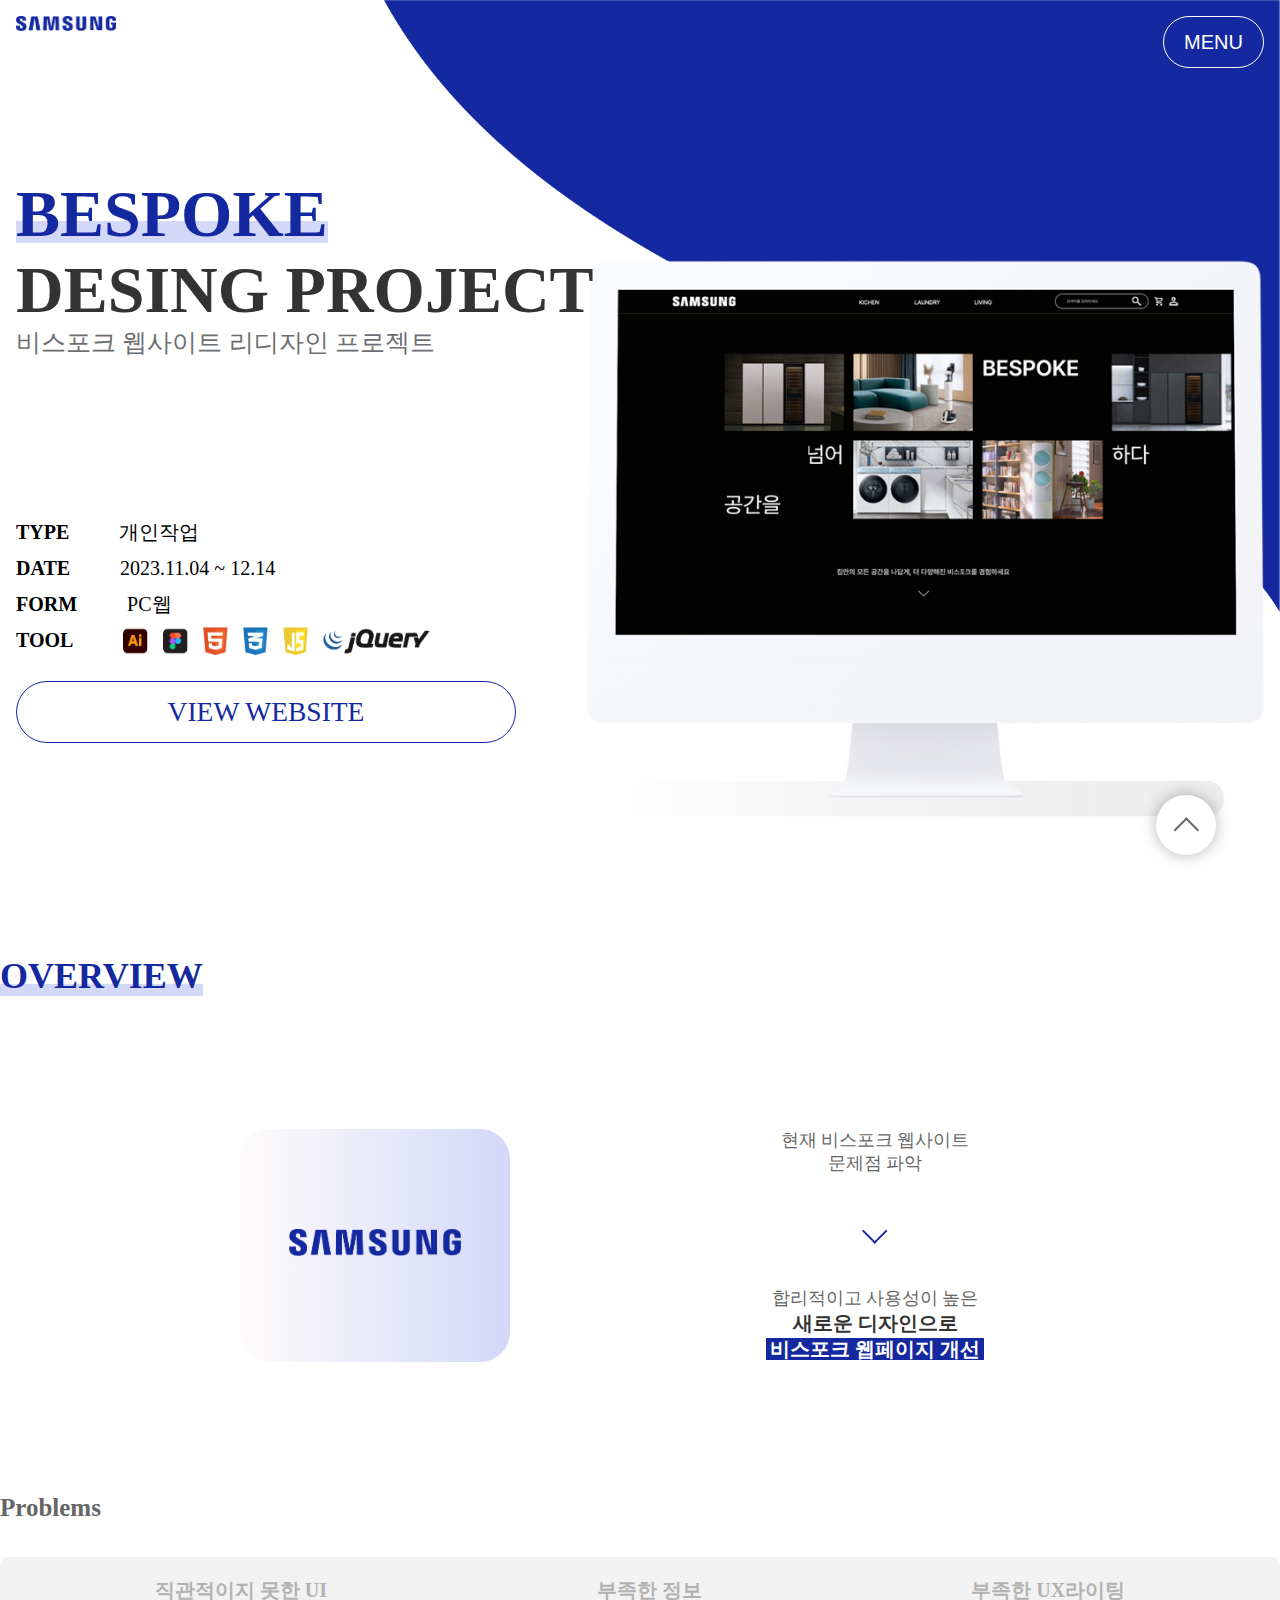
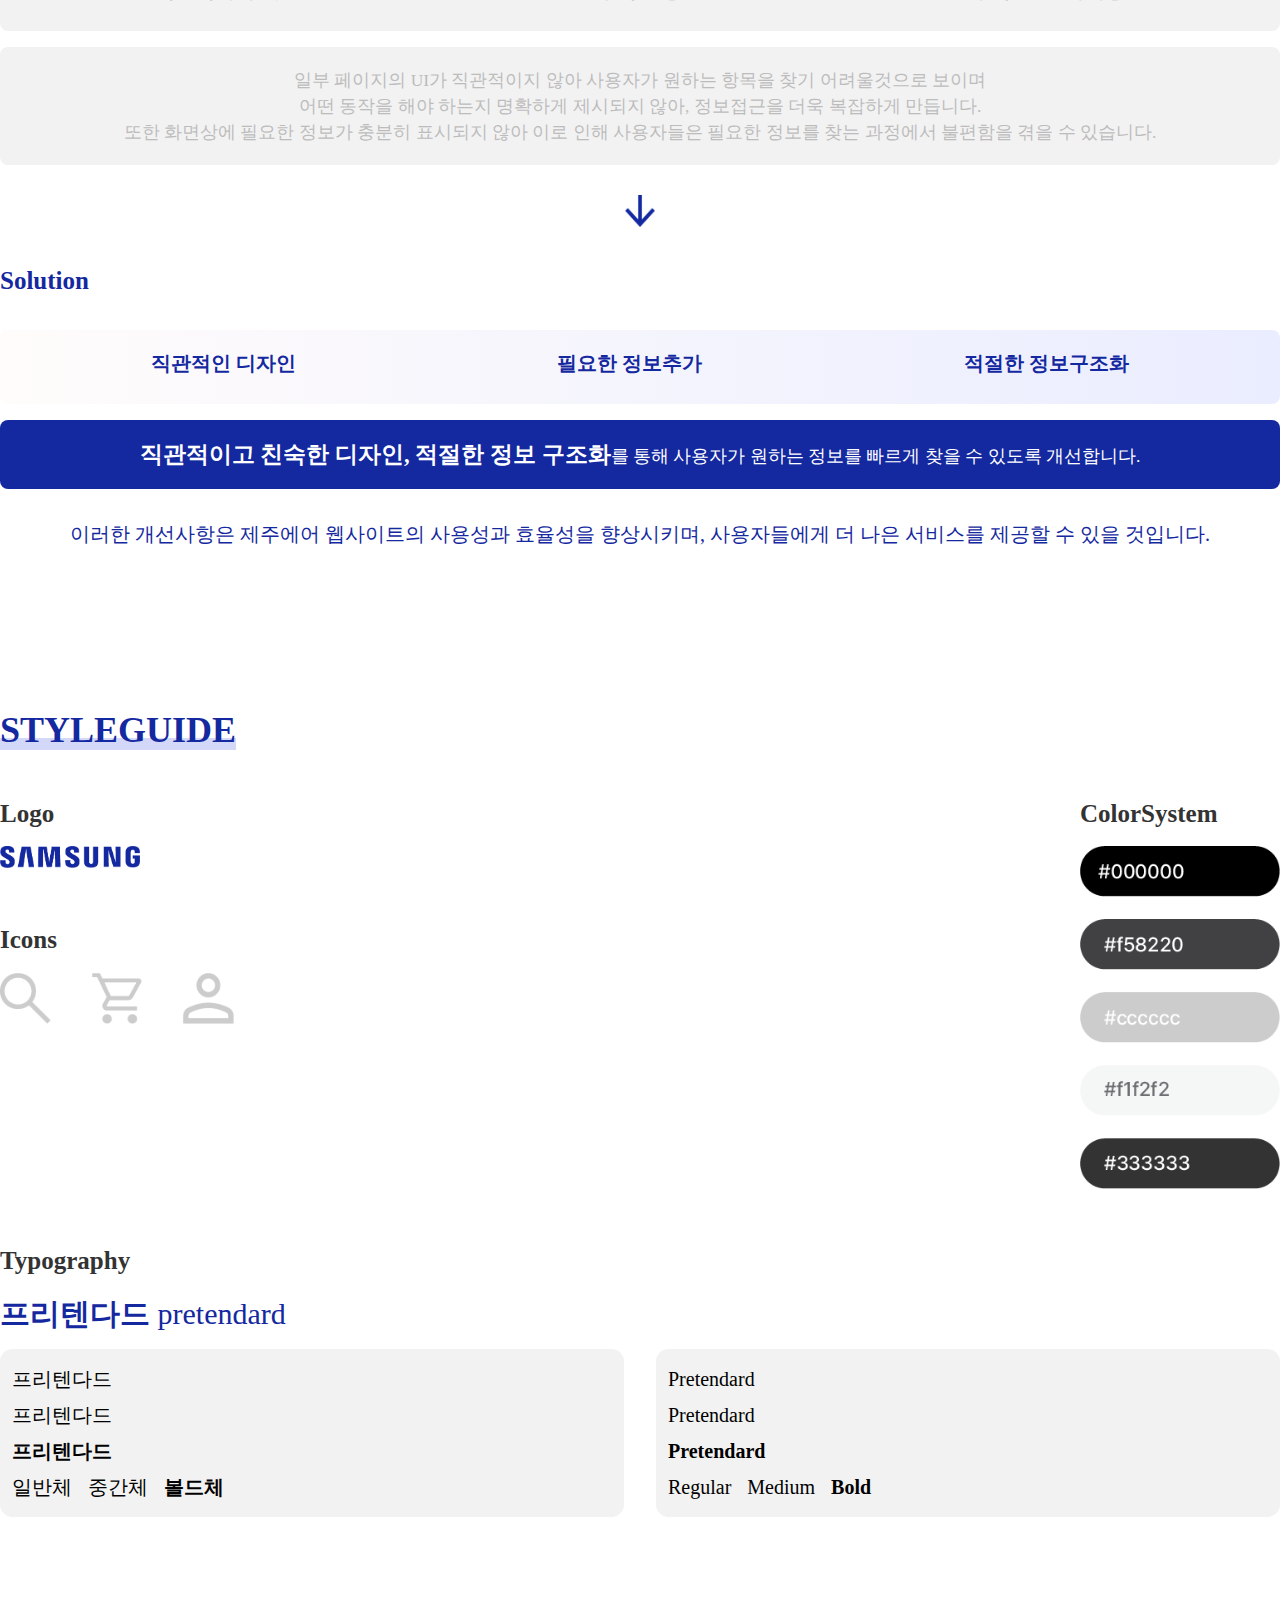
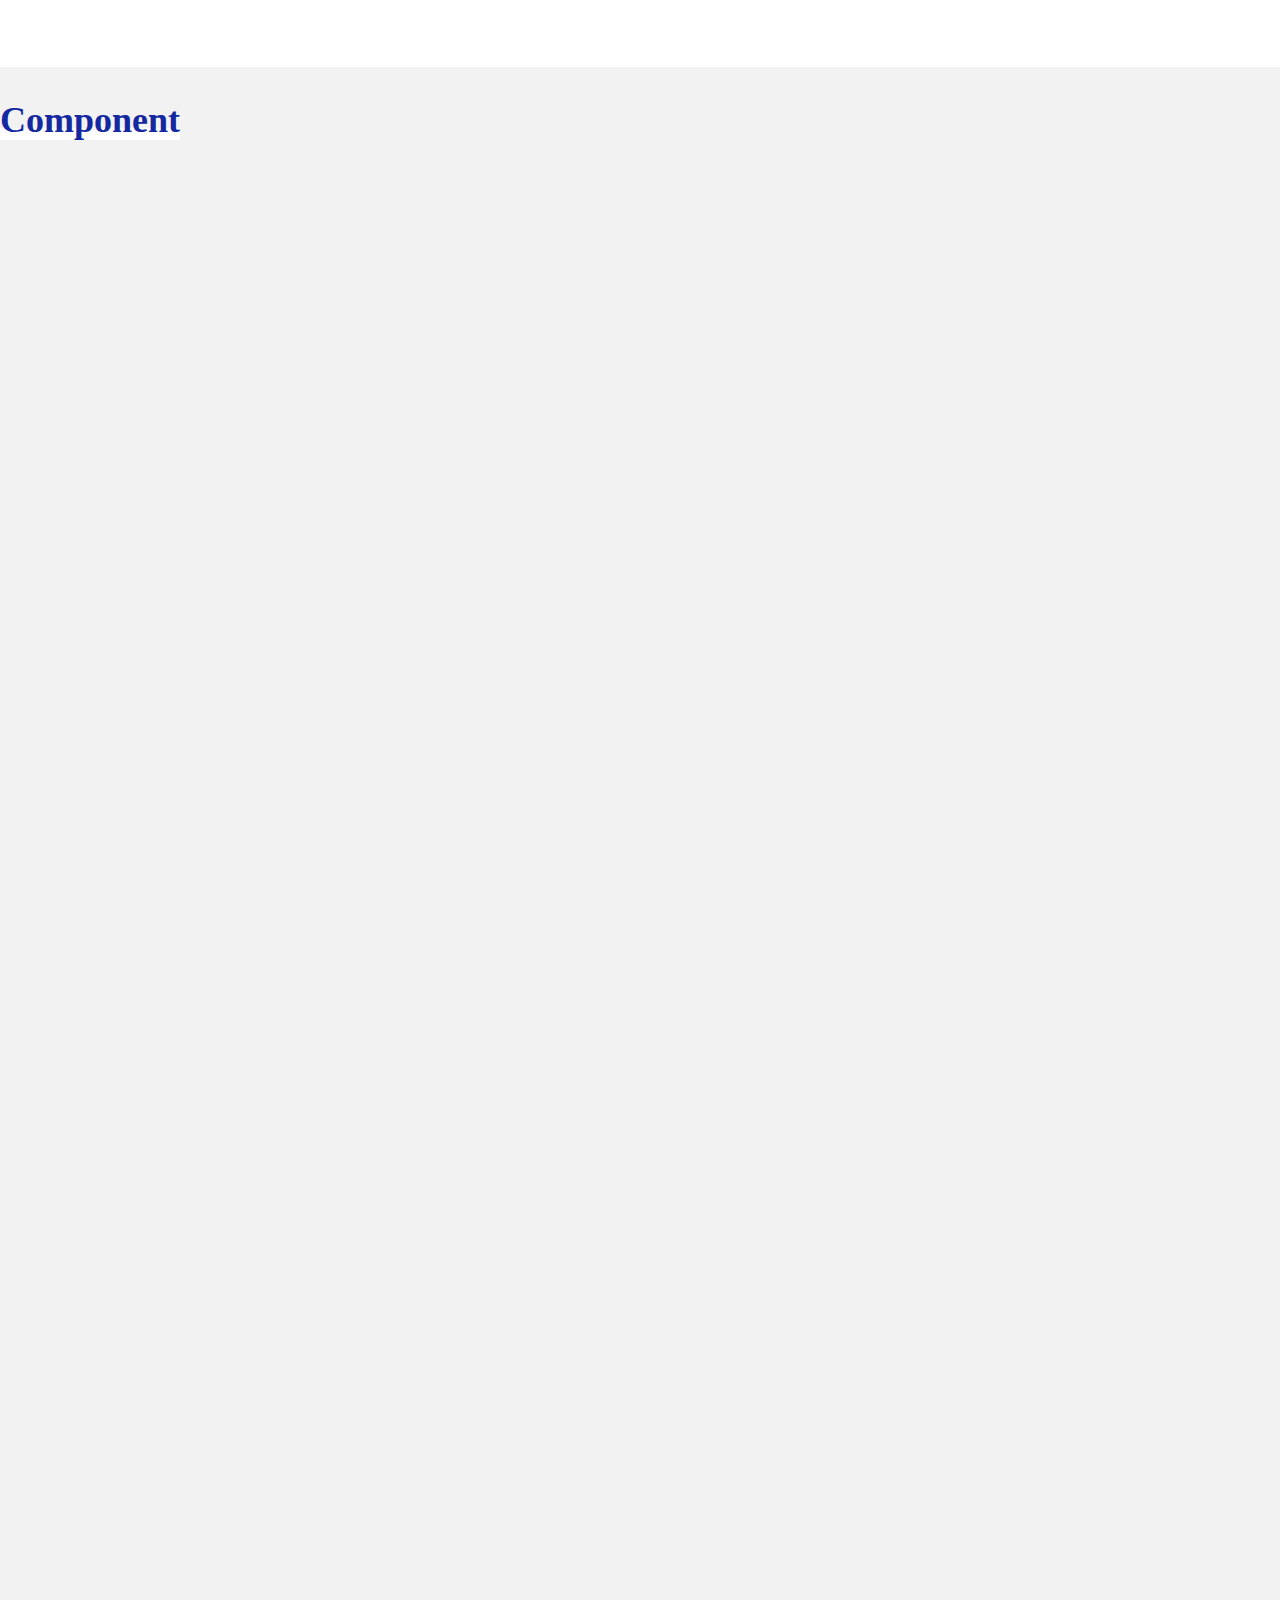
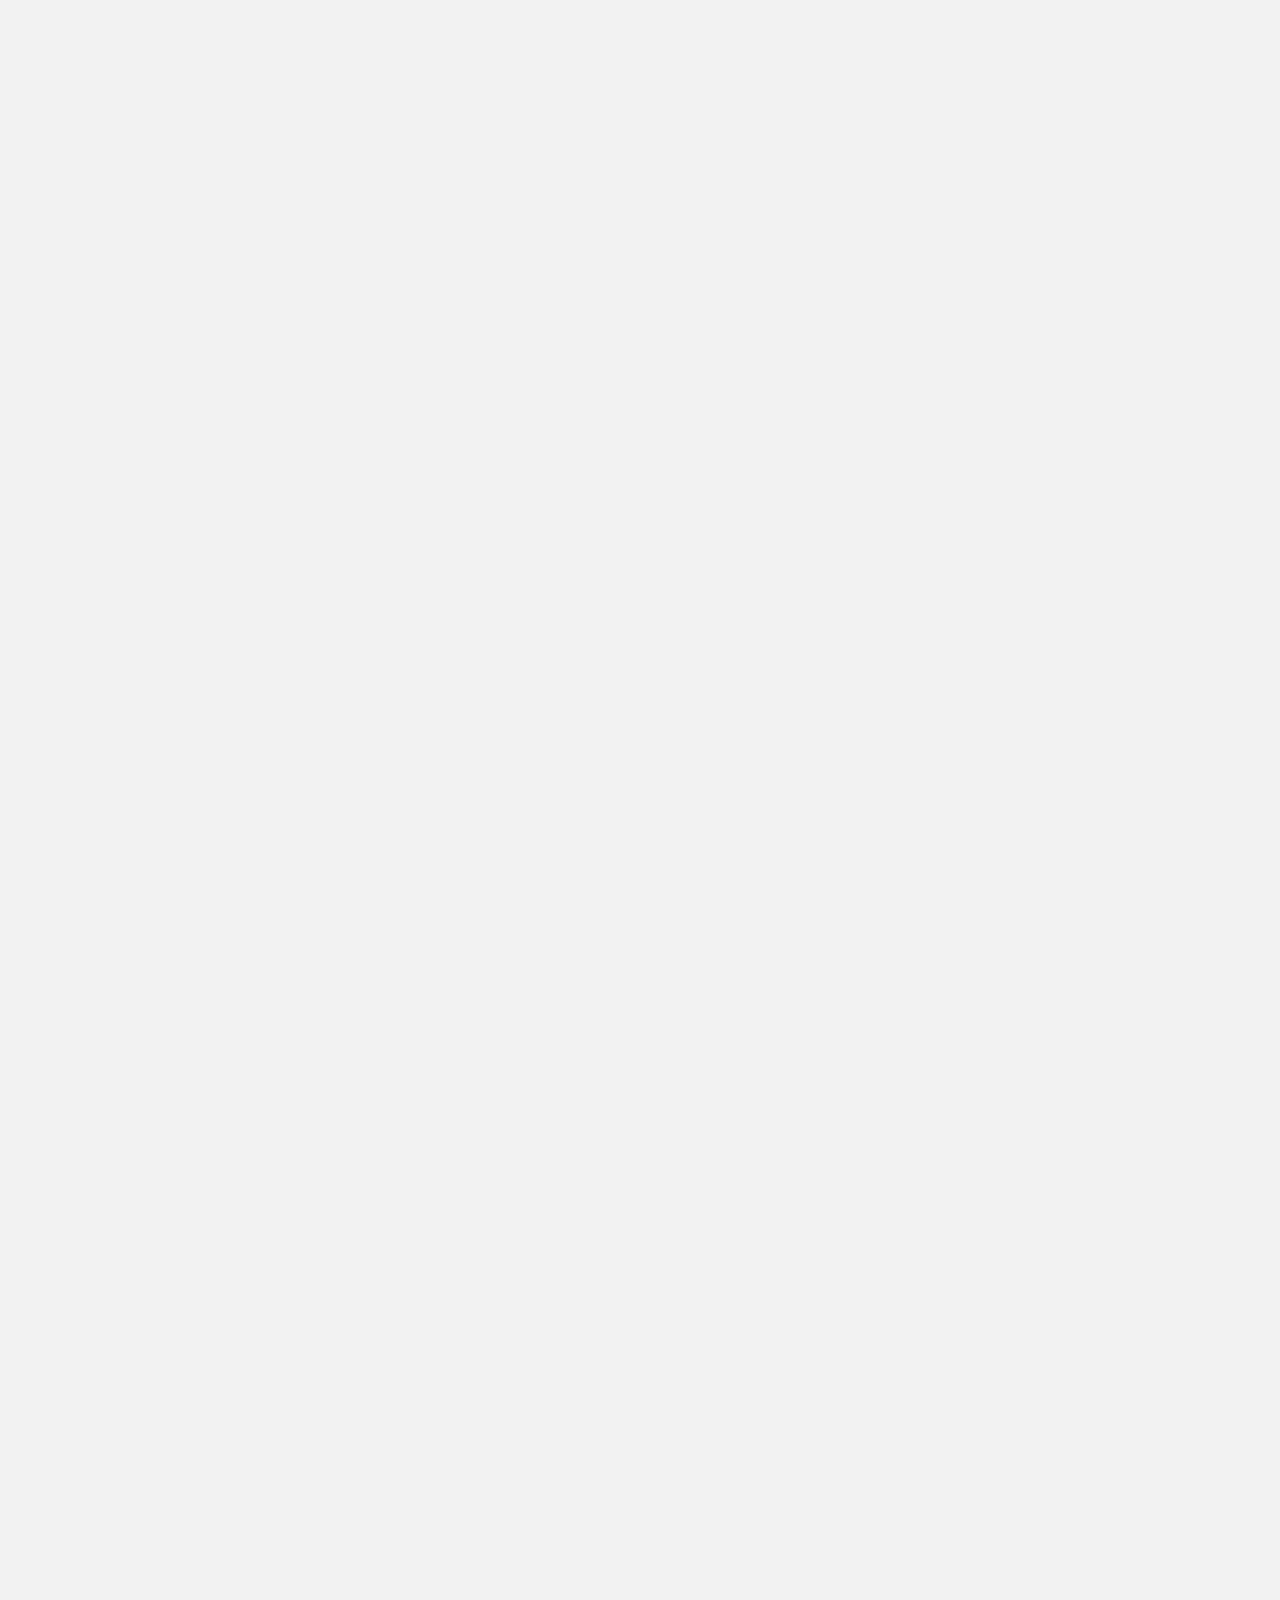
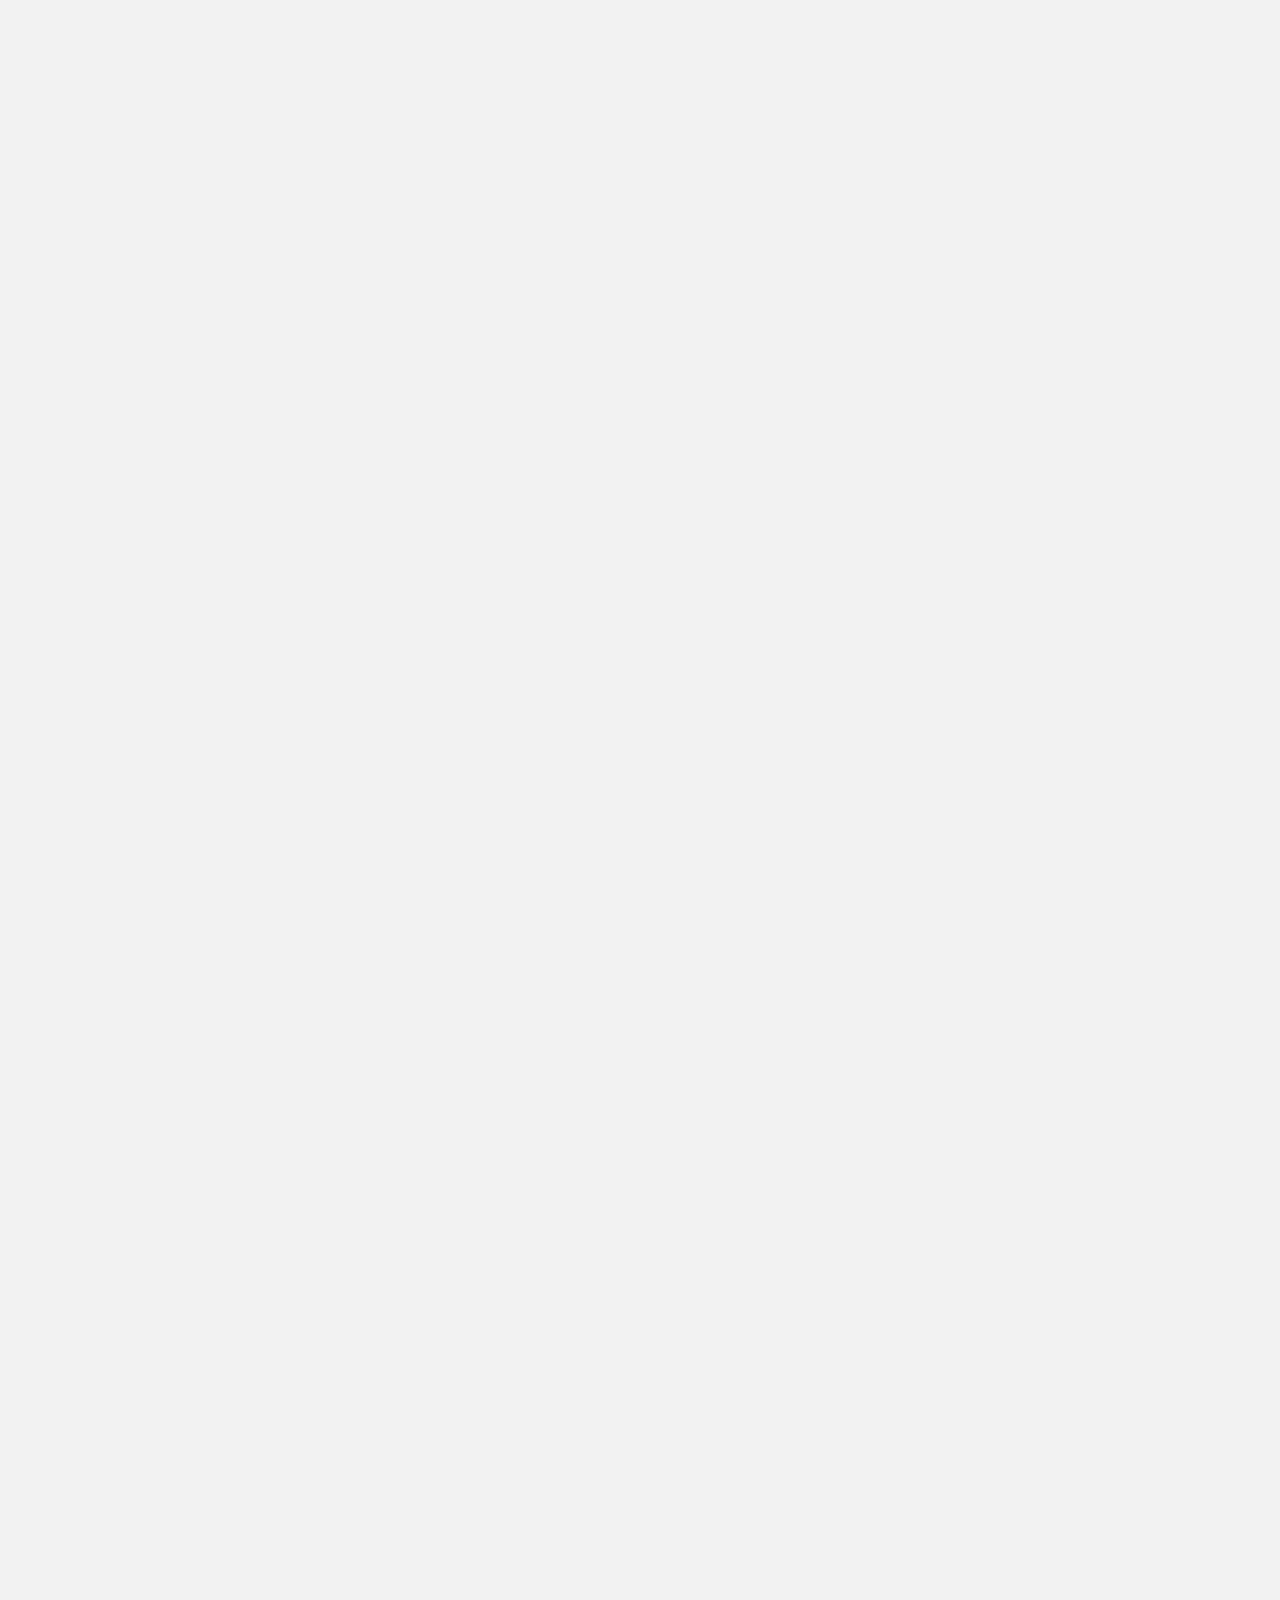
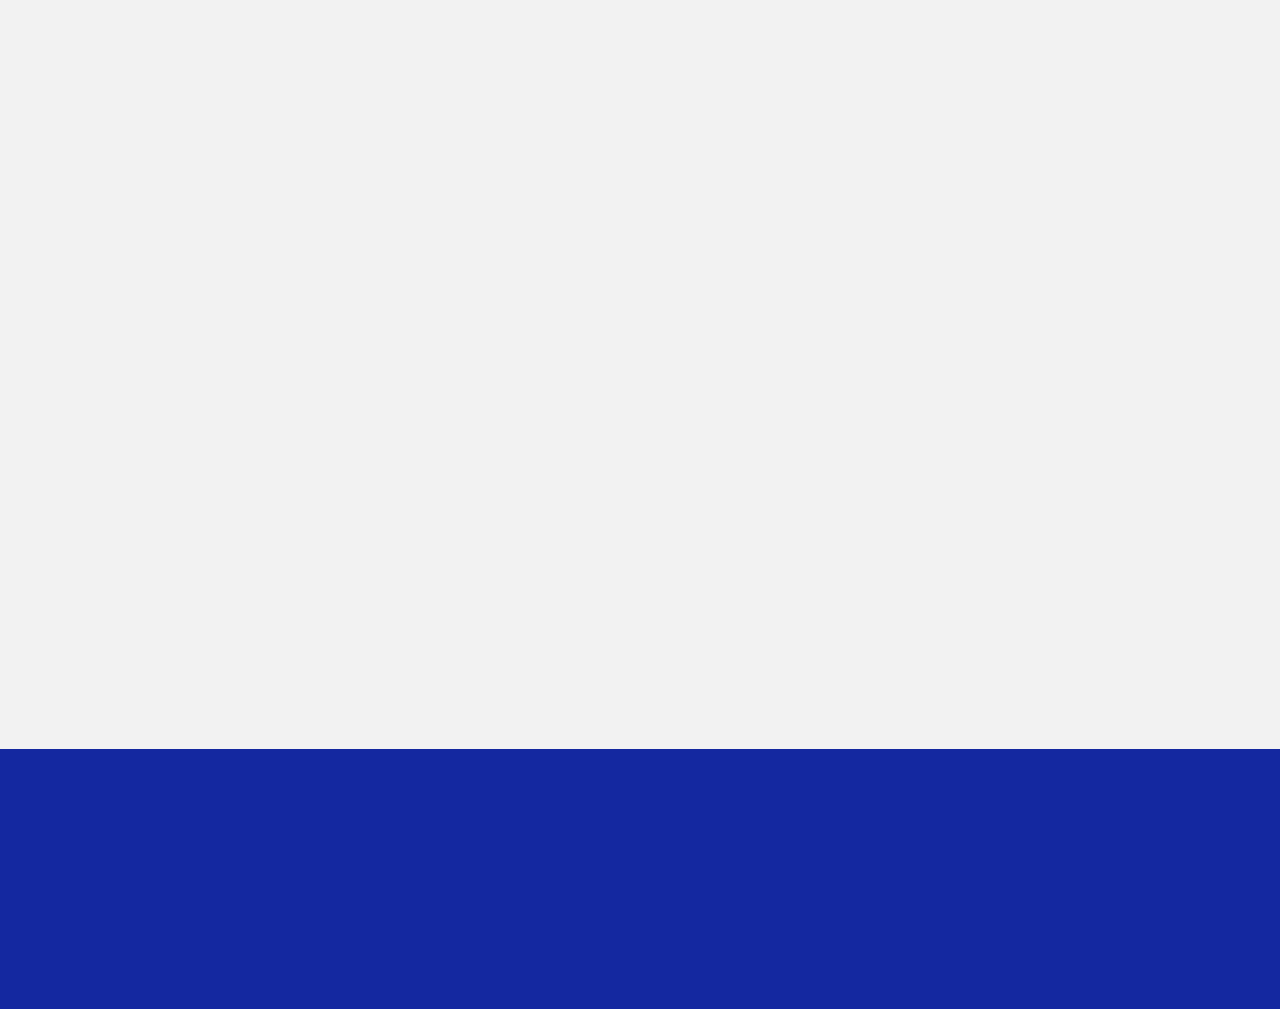
==== index.html @ ecfd9403 "6th commit" ====
<!DOCTYPE html>
<html lang="ko">
<head>
    <meta charset="UTF-8">
    <meta name="viewport" content="width=device-width, initial-scale=1.0">
    <title>BESPOKE_RESUME</title>
    <link rel="stylesheet" as="style" crossorigin href="https://cdn.jsdelivr.net/gh/orioncactus/pretendard@v1.3.9/dist/web/static/pretendard-dynamic-subset.min.css" />
    <link href="https://unpkg.com/aos@2.3.1/dist/aos.css" rel="stylesheet">
    <link rel="stylesheet" href="./css/reset.css">
    <link rel="stylesheet" href="./css/pretendard.css">
    <link rel="stylesheet" href="./css/mobile.css">
    <link rel="stylesheet" href="./css/pc.css">
</head>
<body>
    <button class="top">    
        <span></span>
    </button>
    <div class="back">
        <img src="./img/background.png" alt="배경이미지">
    </div>
    <header>
         <div class="wrap">
            <h1><a href="#">
                <img src="./img/main_logo.png" alt="로고">
            </a></h1>
            <button class="h_txt fs_4">
                <p>MENU</p>
            </button><!--h_txt-->
        </div><!--wrap-->
    </header>
    <div class="banner">
        <div class="title">
            <h2>
                <span>BESPOKE</span><span class="dis"><img src="" alt=""></span><br />
                DESING PROJECT
            </h2>
            <p class="fs-6">비스포크 웹사이트 리디자인 프로젝트</p>
        </div><!--title-->
        <div class="con"> 
            <div class="item moc">
               <div class="pic">
                <img src="./img/imac.png" alt="">
               </div>
            </div>
            <div class="item sub">
                <ul class="txt">
                    <li class="key">
                        <h4>TYPE</h4>
                        <span>개인작업</span>
                    </li><!--1st-->
                    <li class="key">
                        <h4>DATE</h4>
                        <span>2023.11.04 ~ 12.14</span>
                    </li><!--2nd-->
                    <li class="key">
                        <h4>FORM</h4>
                        <span>PC웹</span>
                    </li>
                    <li class="tool">
                        <h4>TOOL</h4>
                        <span><img src="./img/program.png" alt=""></span>
                    </li>
                </ul><!--txt-->
                <a class="web" href="https://leesk0405.github.io/BESPOKE/" target="_blank">
                    <span>VIEW WEBSITE</span>
                </a>
            </div><!--item sub-->
        </div><!--con-->
    </div><!--banner-->
    <section>
        <div class="section1">
            <h2 class="main_title"><span>OVERVIEW</span></h2><!--title-->
            <div class="row1">
                <div class="con">
                    <div class="item box">
                       <div class="box_inner">
                            <span class="air"><a href="#"><img src="./img/main_logo.png" alt="main logo"></a></span>
                       </div><!--box_inner-->
                    </div><!--item box-->
                    <div class="item txt">
                        <p class="fs_5">현재 <span>비스포크</span> 웹사이트<br /> 
                            문제점 파악</p>
                        <div class="arrow01">
                            <span></span>
                        </div>
                        <div class="tit">
                            <p class="fs_5">합리적이고 사용성이 높은</p>
                            <h3>새로운 디자인으로<br />
                                <span>비스포크 웹페이지 개선</span>
                            </h3>
                        </div>
                    </div><!--item txt-->
                </div><!--con-->
            </div><!--row1-->
            <div class="row2">
                <h4 class="sub_title"><span>Problems</span></h3>
                <ul class="con">
                    <li>직관적이지 못한 UI</li>
                    <li>부족한 정보</li>
                    <li>부족한 UX라이팅</li>
                </ul><!--con-->
                <div class="con2">
                    <p>일부 페이지의 UI가 직관적이지 않아 
                        사용자가 원하는 항목을 찾기 
                        어려울것으로 보이며 <br />
                        어떤 동작을 해야 하는지 명확하게 제시되지 않아,
                        정보접근을 더욱 복잡하게 만듭니다. <br />
                        또한 화면상에 필요한 정보가 충분히 표시되지 않아 
                        이로 인해 사용자들은 필요한 정보를 찾는 과정에서
                         불편함을 겪을 수 있습니다.</p>
                </div><!--con2-->
            </div><!--row2-->
            <div class="arrow02"><img src="./img/bs_arrow.png" alt="화살표"></div>
            <div class="row3">
                <h4 class="sub_title"><span>Solution</span></h3><!--sub_title-->
                    <ul class="con">
                        <li>직관적인 디자인</li>
                        <li>필요한 정보추가</li>
                        <li>적절한 정보구조화</li>
                    </ul><!--con-->
                    <div class="con2">
                        <p><span>직관적이고 친숙한 디자인, 적절한 정보 구조화</span>를 통해
                            사용자가 원하는 정보를 빠르게 찾을 수 있도록 개선합니다.</p>
                    </div><!--con2-->
                    <p class="result">이러한 개선사항은 제주에어 웹사이트의 사용성과 효율성을 향상시키며,
                        사용자들에게 더 나은 서비스를 제공할 수 있을 것입니다.</p>
            </div><!--row3-->
        </div><!--section-->
        <div class="section2">
            <h2 class="main_title"><span>STYLEGUIDE</span></h2><!--main_title-->
            <div class="con">
                <div class="item sys01 gap">
                    <div class="item_inner">
                        <div class="box01">
                            <div class="cell">
                                <div class="gap">
                                    <h4 class="sub_title">Logo</h4><!--sub_titlte-->
                                   <div class="logo_image"><img src="./img/main_logo.png" alt="로고이미지"></div>
                                </div>
                                <div class="gap">
                                    <h4 class="sub_title">Icons</h4><!--sub_titlte-->
                                    <div class="icons"><img src="./img/icons.png" alt="아이콘모음"></div>
                                </div>
                            </div><!--cell-->  
                        </div><!--box01-->
                        <div class="box02">
                            <div class="cell">
                                <h4 class="sub_title"><span>ColorSystem</span></h4><!--sub_titlte-->
                                <div class="color_sys"><img src="./img/bs_color.png" alt="색상코드"></div><!--color_system-->
                            </div><!--cell-->
                        </div><!--box02-->
                    </div><!--item_inner-->
                </div><!--item-->
                <div class="item sys02">
                    <h4 class="sub_title"><span>Typography</span></h4><!--sub_titlte-->
                    <h5 class="tit">프리텐다드 <span>pretendard</span></h5>
                    <div class="obj">
                        <div class="unit">
                            <ul>
                                <li class="fw_1 ">프리텐다드</li>
                                <li class="fw_2">프리텐다드</li>
                                <li class="fw_3">프리텐다드</li>
                                <li>
                                    <ul class="set">
                                        <li>일반체</li>
                                        <li class="fw_2">중간체</li>
                                        <li class="fw_3">볼드체</li>
                                    </ul>
                                </li>
                            </ul><!--first_ul-->
                        </div><!--unit-->
                        <div class="unit">
                            <ul>
                                <li class="fw_1 ">Pretendard</li>
                                <li class="fw_2">Pretendard</li>
                                <li class="fw_3">Pretendard</li>
                                <li>
                                    <ul class="set">
                                        <li>Regular</li>
                                        <li class="fw_2">Medium</li>
                                        <li class="fw_3">Bold</li>
                                    </ul>
                                </li>
                            </ul><!--last_ul-->
                        </div>
                    </div><!--obj-->
                </div><!--item-->
            </div><!--con-->
        </div><!--section2-->
        <div class="background">
            <div class="section3">
                    <h2 class="main_title"><span>Component</span></h2>
                    <!-- <div class="txt">컴포넌트 각 설명</div> -->
                    <div class="col">
                        <div class="row"
                        data-aos="fade-up">
                            <div class="pic"><img src="./img/main_visual.png" alt="메인화면"></div><!--pic-->
                            <div class="info">
                                <h4 class="sub_title">Main Visual</h5><!--sub_title-->
                                <div class="box">
                                    <p>슬로건과 함께 브랜드 아이덴티티를 강조할 수 있는 비주얼로 구성하였습니다.</p>
                                </div><!--box-->
                            </div><!--txt-->
                        </div><!--item1-->
                        <div class="row"
                        data-aos="fade-up">
                            <div class="pic"><img src="./img/kichen_02.png" alt="예메화면"></div><!--pic-->
                            <div class="info">
                                <h4 class="sub_title">Reservation Component</h5><!--sub_title-->
                                <div class="box">
                                    <p> 탭버튼을 추가함으로써 하나의 컴포넌트에서 한번에 확인하기 쉽도록 제작하였습니다.
                                        인터렉티브 요소 추가 하여 사용성을 편리하게 하였습니다.</p>
                                </div><!--box-->
                            </div><!--txt-->
                        </div>
                        <div class="row"
                        data-aos="fade-up">
                            <div class="pic"><img src="./img/lun_03.png" alt="캐러샐"></div><!--pic-->
                            <div class="info">
                                <h4 class="sub_title">Carousel Component</h5><!--sub_title-->
                                <div class="box">
                                    <p>빠르고 간편하게 정보를 확인가능하도록 최저가항공과 추천항공페이지를 추가하여
                                        상단에 배치하였습니다.</p>
                                </div><!--box-->
                            </div><!--txt-->
                        </div>
                        <div class="row"
                        data-aos="fade-up">
                            <div class="pic"><img src="./img/living_04.png" alt="광고"></div><!--pic-->
                            <div class="info">
                                <h4 class="sub_title">Ad banner  Component</h5><!--sub_title-->
                                <div class="box">
                                    <p>제주에어에서 기본으로 제공하는 프로모션들을 광고 슬라이드로 제작하였습니다.</p>
                                </div><!--box-->
                            </div><!--txt-->
                        </div>
                        <div class="row"
                        data-aos="fade-up">
                            <div class="pic"><img src="./img/360color_05.png" alt="퀵메뉴"></div><!--pic-->
                            <div class="info">
                                <h4 class="sub_title">Quick menu  Component</h5><!--sub_title-->
                                <div class="box">
                                    <p>메뉴에만 확인이 가능했던 제주에어의 부가 서비스를 시각화 하여 배치하였습니다.</p>
                                </div><!--box-->
                            </div><!--txt-->
                        </div>
                        <div class="row"
                        data-aos="fade-up">
                            <div class="pic"><img src="./img/banner_06.png" alt="이벤트페이지"></div><!--pic-->
                            <div class="info">
                                <h4 class="sub_title">Event  Component</h5><!--sub_title-->
                                <div class="box">
                                    <p>시즌이벤트를 그리드로 시각화하여 페이지에 배치하였습니다.</p>
                                </div><!--box-->
                            </div><!--txt-->
                        </div>
                        <div class="row"
                        data-aos="fade-up">
                            <div class="pic"><img src="./img/footer.png" alt="프리미엄 페이지"></div><!--pic-->
                            <div class="info">
                                <h4 class="sub_title">Premium  Component</h5><!--sub_title-->
                                <div class="box">
                                    <p>제주에어에서 제공하는 프리미엄 혜택들을 시각화하여 페이지에 배치하였습니다.</p>
                                </div><!--box-->
                            </div><!--txt-->
                        </div>
                    </div><!--con-->
            </div><!--section3-->
        </div><!--background-->
        <div class="site">
            <a class="web"
            data-aos="fade-up"
            data-aos-dealy="200"
            data-aos-once="true"
            href="https://leesk0405.github.io/BESPOKE/" target="_blank">
                <span>VIEW WEBSITE</span>
            </a>
        </div><!--site-->
    </section>

    <script src="https://unpkg.com/aos@2.3.1/dist/aos.js"></script>
    <script>
        AOS.init();
      </script> 
    <script src="./js/jquery-3.7.1.min.js"></script>
    <script src="./js/main.js"></script>
</body>
</html>
---- css/mobile.css ----
header {
  padding: 16px 16px 0 16px;
  height: 55px;
  width: 100%;
}
.top {
  background-color: #fff;
  border: none;
  width: 3rem;
  height: 3rem;
  border-radius: 50%;
  box-shadow: 0 0 0.75rem rgba(0 0 0 / .3);
  position: fixed;
  right: 5%;
  bottom: 5%;
  z-index: 99;
}
.top span {
  display: block;
  border-right: 2px solid #666;
  border-top: 2px solid #666;
  width: 0.875rem; /*14*/ 
  height: 0.875rem; /*14*/
  position: absolute;
  top:58%;
  left:50%;
  transform: translate(-50%,-50%)  rotate(-45deg);
}
.back{
  width: 100%;
   
}
.back img{
  width: 75%;
  /* height: 28%; */
  position: absolute;
  right:0;
  z-index: -1;
}
header .wrap {
  display: flex;
  justify-content: space-between;

}
header .wrap h1  {
  width: 5rem;/*px*/
}
header .wrap h1 a {}
header .wrap h1 a img {
  width: 100%;
  vertical-align: top;
}
header .wrap .h_txt  {
  text-align: right;  
  color: #fff;
  background-color: transparent;
  /* text-decoration:underline; */
  border: none;
  font-weight: 300;
  padding: 10px 20px; 
  border:1px solid #fff;
  border-radius: 30px;

}
header .wrap .h_txt:hover {
  background-color: #fff;
  color: #1428a0;
  font-weight: 500;
}
header .wrap .h_txt  {
  text-align: center;
}
.banner {
  padding: 16px 16px 60px 16px;
}
.banner .title {}
.banner .title h2  {
  font-weight: 800;
  font-size: 1.5rem;/*20px*/
  color: #333;
}
.banner .title h2 span {
  color: #1428a0;
  background-image: linear-gradient(
      rgba(0 0 0 / 0) 60%,
      #d3d8f9 60%,
      #d3d8f9 90%,
      #ffff 90%
  );
}
.banner .title p {
  color: #6D6E71;
}
.banner .con {
  margin-top: 44px;/*위치수정*/
}
.banner .con  .item{}
.banner .con  .moc{
  width: 100%;
}
.banner .con  .moc .pic{
  width: 280px;
  margin: 0 auto;
}
.banner .con  .moc .pic img{
  width: 100%;
}
.banner .con  .sub{}
.banner .con  .sub .txt{}
.banner .con  .sub .txt li{
  display: flex;
  margin-bottom: 10px;    
}
.banner .con  .sub .txt li:last-child{
  margin-bottom: 10px;    
}
.banner .con  .sub .txt li h4{}
.banner .con  .sub .txt li span{
  padding-left: 50px;
}
.banner .con  .sub .txt .key{}
.banner .con  .sub .txt .tool{}
.banner .con  .sub .txt .tool span {
}
.banner .con  .sub .txt .tool span img {
  width: 80%;
}
.banner .con  .sub .web {
  display:block;
  text-align: center;
  margin-top: 45px;
  margin:20px auto 0;
  padding:12px 28px;
  border: 1.5px solid #1428a0;
  border-radius: 12px;
  transition: background-color .3s;   
}
.banner .con  .sub .web span {
  color: #1428a0;
  font-size: 1.375rem;/*22px*/
  font-weight: 500;
}
.banner .con  .sub .web:hover {
  background-color: #1428a0;
}
.banner .con  .sub .web:hover span {
  color: #fff;
}
.web {
  display:block;
  text-align: center;
  margin-top: 0px;
  margin-bottom: 45px;
  /* margin:20px auto 0; */
  padding:12px 28px;
  border: 1.5px solid #1428a0;
  border-radius: 12px;
  transition: background-color .3s;   
}
.web span {
  color: #1428a0;
  font-size: 1.375rem;/*22px*/
  font-weight: 500;
}
.web:hover {
  background-color: #1428a0;
}
.web:hover span {
  color: #fff;
}

/* banner */
section {
  padding: 0 16px;
}
section .main_title {
  color: #1428a0;
  font-size: 1.8rem;
  margin-bottom: 16px;
}
section .main_title span {
  background-image: linear-gradient(
      rgba(0 0 0 / 0) 70%,
      #d3d8f9 70%
  );
}
/* main_title */
section .sub_title {
  padding-bottom: 16px;
  font-size: 1.25rem;
}
section .sub_title span {

}
/* sub_title */

.section1 {
  margin-top: 30px;
  padding-bottom: 30px;
}
.section1 .row1 {
  padding-bottom: 60px;
}
.section1 .row1 .con{
  display: flex;
  justify-content: space-between;


}
.section1 .row1 .con .item{
 height: auto;
 width: calc(50% - 8px);
}
.section1 .row1 .con .box{
 padding: 5rem 0;
 /* background-color: #fde9e2; */
 background-image: linear-gradient(
  90deg,
  rgba(241 90 41/.02) 0%, #d3d8f9 100% /*fcd7ca 35*/ /*fffbfa 45*/ /*fde9e2 40*/
 );
 border-radius: 1.5rem;
}
.section1 .row1 .con .box .box_inner{

}
.section1 .row1 .con .box .box_inner .air{
  /* display: flex;
  justify-content: center;
  align-items: center; */
}
.section1 .row1 .con .box .box_inner .air a {
  display: block;
  width: 100%;
  height: 100%;
  text-align: center;
}
.section1 .row1 .con .box .box_inner .air img{
  width: 64%;
  transition: all .3s;

}
.section1 .row1 .con .item:hover img {
  transform: scale(1.2);
}
.section1 .row1 .con .txt{
  display: flex;
  flex-direction: column;
  justify-content: space-between;
  text-align: center;
}
.section1 .row1 .con .txt p{
  color: #666;
}
.section1 .row1 .con .txt .arrow01 span{
  display: block;
  margin: 0 auto;
  /* transform: translate(-50%,-50%); */
  width:  0.875rem;/*14*/
  height:  0.875rem;/*14*/
  transform: rotate(45deg);
  border-bottom: 2px solid #1428a0;
  border-right: 2px solid #1428a0;
}
.section1 .row1 .con .txt .tit{
 
}
.section1 .row1 .con .txt .tit p{
  
}
.section1 .row1 .con .txt .tit h3{
  color: #333;
  padding-top: 2x;
  /* text-wrap: nowrap; */
  font-size: 1rem;
}
.section1 .row1 .con .txt .tit h3 span{
  background-color: #1428a0;
  padding: 0 4px;
  font-weight: 600;
  color: #fff;
}
/* row1 */
.section1 .row2 {
  margin-bottom: 30px;
}
.section1 .row2 .sub_title{
  color: #666;
}

.section1 .row2 .con,.section1 .row2 .con2{
  padding: 20px;
  background-color: #f2f2f2;
  border-radius: 8px;
  margin-bottom: 16px;
  /* list-style: disc; */
}
.section1 .row2 .con li{
  text-align: center;
  padding-bottom: 8px;
  color: #888;
  opacity: .6;
  width: 140px;
  margin: 0 auto;   
}
.section1 .row2 .con li:last-child{
  padding-bottom: 0;
}
.section1 .row2 .con2 p {
  color: #999;
  opacity: .6;
  font-size: 0.875rem;
  line-height: 1.5;
}
/* row2 */
.section1 .arrow02{
  width: 1.5rem;
  height: 2rem;
  margin: 0 auto;
  margin-top: 0.625rem;
  margin-bottom: 0.625rem;
}
.section1 .arrow02 img{
  width: 100%;
}
/* arrow02 */
.section1 .row2 .con, .section1 .row3 .con {
  font-weight: 600;
}
.section1 .row3 {
  margin-top: 30px;
  padding-bottom: 30px;
}
.section1 .row3 .sub_title{
  color: #1428a0;
}
.section1 .row3 .con,.section1 .row3 .con2{
  padding: 20px;
  background-image: linear-gradient(
  90deg,
  rgba(241 90 41/.02) 0%, #eaedff 100% 
 );
 /* background-color: #eaedff; */
 /*fcd7ca 35*/ /*fffbfa 45*/ /*fde9e2 40*/
  border-radius: 8px;
  margin-bottom: 16px;

  /* list-style: disc; */
}
.section1 .row3 .con2 {
  background-color: #1428a0;
  background-image: unset;
}
.section1 .row3 .con li{
  text-align: center;
  padding-bottom: 8px;
  color: #1428a0;
  width: 140px;
  margin: 0 auto;   
}
.section1 .row3 .con li:last-child{
  padding-bottom: 0;
}
.section1 .row3 .con2 p {
  color: #fff;
  font-size: 0.875rem;
  line-height: 1.5;
  text-align: left;
}
.section1 .row3 .con2 p span {
  /* background-color: #fff; */
  /* color: #1428a0; */
  font-weight: 600;
  /* padding: 2px;*/
}
.section1 .row3 .result {
  color: #1428a0;
  margin-top: 32px;
  font-weight: 500;
  text-align: center;
  font-size: 1rem;
}
/* section1 */
.section2 {
  margin-top: 30px;
  padding-bottom: 30px;
}
.section2 .con {}
.section2 .con .item {}
.section2 .con .item .item_inner {}/*여기 pc에서 display*/
.section2 .con .item .item_inner .box01 {}
.section2 .con .item .item_inner .box01 .cell{}
.section2 .con .item .item_inner .box01 .cell>div {
 
}
.section2 .con .gap {
  margin-bottom: 2.5rem;
}
.section2 .con .item .item_inner .box01 .cell>div h4{}
.section2 .con .item .item_inner .box01 .cell>div div{}
.section2 .con .item .item_inner .box01 .cell>div .logo_image{
  width: 140px;
}
.section2 .con .item .item_inner .box01 .cell>div .icons{}
.section2 .con .item .item_inner .box01 .cell>div .icons img {
  width: 60%;
}
.section2 .con .item .item_inner .box01 .cell>div .graphic{}
.section2 .con .item .item_inner .box01 .cell>div div img{} 
.section2 .con .item img{
  width: 100%;
} 
.section2 .con .item .box02 {}
.section2 .con .item .box02 .cell{}
.section2 .con .item .box02 .cell h4{}
.section2 .con .item .box02 .cell .color_sys{
  width: 140px;
}
.section2 .con .item .box02 .cell .color_sys img{}

.section2 .con .item {}
.section2 .con .item h4{}
.section2 .con .item .tit{
  font-size:1.5rem ;
  margin-bottom: 16px;
  color: #1428a0;
}
.section2 .con .item .tit span {
  font-weight: 400;
}
.section2 .con .item .obj{
  width: 100%;
}
.section2 .con .item .obj .unit{}
.section2 .con .item .obj .unit ul li {
  line-height: 1.8;
}
.section2 .con .item .obj .unit>ul:first-child {
  margin-bottom: 1rem;
}.section2 .con .item .obj .unit>ul{
  padding: 12px;
  background-color: #f2f2f2;
  border-radius: 0.625rem;
}
.section2 .con .item .obj .unit>ul li{}
.section2 .con .item .obj .unit>ul li .set{
  display: flex;
}
.section2 .con .item .obj .unit>ul li .set li:not(:first-child){
  margin-left: 16px;
}
/* section2 */
.section3 {
      margin-top: 40px;
      padding-bottom: 40px;
}
.section3 .col {
}

.section3 .col .row{
  display: flex;
  flex-direction: column;
  margin-bottom: 2rem;
 
}
.section3 .col .row:not(:last-child):after {
  content: "";
  display: block;
  width: 100%;
  height: 1px;
  background-color: #ddd;
  margin-top:10%;
}
.section3 .col .row .pic {
  width: 100%;
  vertical-align: top;
}
.section3 .col .row .pic img {
  width: 100%;
}
.section3 .col .row .info {}
.section3 .col .row .info h4 {
  /* color: #333; */
  color: #000;
  padding-bottom: 0.75rem;/*12*/
}
.section3 .col .row .info .box {
  /* background-color: #fde9e2; */
  background-color: #f2f2f2;
  padding: 1rem;
  border-radius: 8px;
}
.section3 .col .row .info .box  p{
  color: #888;
}
---- css/pc.css ----
@media all and (min-width:1200px){
  html {
    font-size: 20px;
  }
  
  .back img{
    width: 70%;
    /* height: 28%; */
    position: absolute;
    right:0;
    z-index: -1;
  }
  .banner,
  .section1,
  .section2,
  .section3 {
    max-width: 1380px;
    margin: 0 auto;
    padding-bottom: 130px;
  }
  section {
    padding-left: 0;
    padding-right: 0;
  }
  .banner .title {
    position: relative;
    top:100px;

  }
  .banner .title h2{
    font-size: 3.3rem/*60px*/;
    font-weight: 900;
    line-height: 1;
  }
  .banner .title p {
    font-size: 1.25rem;
    padding-top: 4px;
  }
  .banner .con{
    margin-top: 0;
    display: flex;
    flex-direction: row-reverse;
  }
  .banner .con  .moc {
  }
  .banner .con  .moc .pic{
    width: 680px;
    /* margin: 0 auto; */
    margin-left:auto ;
    margin-right:0;
  }
  .banner .con .sub {
    align-self: flex-end;
    margin-bottom: 80px;
  }
  .banner .con .sub .web {
    border-radius: 60px;
  }
  .web  {
    margin: 0 auto;
    width: 500px;
  }
  section .main_title {
    margin-bottom: 44px;
}
/* main_title */
.section1 .sub_title {
    padding-bottom: 32px;
}
/* sub_title */
  .section1{
  }
  .section1 .row1 {
    max-width: 800px;
    margin: 0 auto;
    margin-top: 130px;
   padding-bottom: 130px;
  }
  .section1 .row1 .con {
    display: flex;
    justify-content: space-between;
  }
  .section1 .row1 .con .item{
    /* width: calc((100% - 300px)/2); */
  }
  .section1 .row1 .con  .box{width: calc((100% - 200px) * 0.45);}
  .section1 .row1 .con  .txt{width: calc((100% - 200px) * 0.55);}

  .section1 .row2 .con, .section1 .row3 .con{
    padding: 20px;
    /* background-color: #eee; */
    border-radius: 8px;
    margin-bottom: 16px;
    /* list-style: disc; */
    display: flex;
}
.section1 .row3 .con {
  
}

.section1 .row2 .con li, .section1 .row3 .con li{
  width: auto;
  }

  .section1 .row2 .con2 p, .section1 .row3 .con2 p {
    text-align: center;
  }
  .section1 .row3 .con2 p span{
    font-size: 1.125rem;
  }
  /* section1 */
  .section2{
  }
  .section2 .con {}
  .section2 .con .item {}
  .section2 .con .item .item_inner {
    display: flex;
    justify-content: space-between;
  }/*여기 pc에서 display*/
  .section2 .con .item .item_inner .box01 {}
  .section2 .con .item .item_inner .box01 .cell{}
  .section2 .con .item .item_inner .box01 .cell>div {
  }
  .section2 .con .item .sub_title{
    color: #333;
  }
  .section2 .con .gap {
      margin-bottom: 2.5rem;
  }
  .section2 .con .item .item_inner .box01 .cell>div h4{}
  .section2 .con .item .item_inner .box01 .cell>div div{}
  .section2 .con .item .item_inner .box01 .cell>div .logo_image{
      width: 140px;
  }
  .section2 .con .item .item_inner .box01 .cell>div .logo_image img {
    width: 100%;
  }
  .section2 .con .item .item_inner .box01 .cell>div .icons{}
  .section2 .con .item .item_inner .box01 .cell>div .icons img {
    width: 84%;
  }
  .section2 .con .item .item_inner .box01 .cell>div .graphic{}
  .section2 .con .item .item_inner .box01 .cell>div div img{} 
  .section2 .con .item .box01 img{
      width: 84%;
  } 
  .section2 .con .item .box02 {}
  .section2 .con .item .box02 .cell{
  }
  .section2 .con .item .box02 .cell h4{}
  .section2 .con .item .box02 .cell .color_sys{
      width: 200px;
  }
  .section2 .con .item .box02 .cell .color_sys img{}

  .section2 .con .item {}
.section2 .con .item h4{}
.section2 .con .item .tit{
    margin-bottom: 16px;
}
.section2 .con .item .obj{
  display: flex;
  justify-content: space-between;
  /* gap: 32px; */
}
.section2 .con .item .obj .unit{
  width: calc(50% - 16px);
}
.section2 .con .item .obj .unit ul li {
}
.section2 .con .item .obj .unit>ul:first-child {

}
.section2 .con .item .obj .unit>ul{
    padding: 12px;
}
.section2 .con .item .obj .unit>ul li{}
.section2 .con .item .obj .unit>ul li .set{
    display: flex;
}
.section2 .con .item .obj .unit>ul li .set li:not(:first-child){
    margin-left: 16px;
}
/* section2 */

.background {
  background-color: #f2f2f2;
}
.section3 {
  
}
.section3 h2 {
  padding-top: 30px;
}
.section3 h2 span {
  background-image: linear-gradient(
      rgba(0 0 0 / 0) 70%,
      #fff 70%
  );
}
.section3 .col {
}

.section3 .col .row {
display: flex;
align-items: center;
justify-content: space-between;
flex-direction: row;
margin-bottom: 6rem;
}
.section3 .col .row:nth-child(2n){
  flex-direction: row-reverse;
}
.section3 .col .row:nth-child(4) .pic img{
  box-shadow: 0 0 12px rgba(106, 106, 106, 0.1);
}
.section3 .col .row:not(:last-child):after {
content: none;
/* display: block;
width: 100%;
height: 1px;
background-color: #ddd;
margin-top:10%; */
}
.section3 .col .row .pic, .kb_star .section3 .col .row .pic {
  width: calc((100% - 40px) / 2);
vertical-align: top;
}
.section3 .col .row .pic img {
width: 100%;
}
.section3 .col .row .info{
  width: calc((100% - 40px) / 2);
}
.section3 .col .row .info h4{
padding-bottom: 0.75rem;/*12*/
}
.section3 .col .row .info .box {
/* background-color: #fde9e2; */
background-color: #fff;
padding: 1rem;
border-radius: 8px;
}
  
.site {
  padding: 100px 0;
  background-color: #1428a0;
}
.site .web {
  background-color: #fff;
  border: none;
  width: 500px;
  margin:0 auto
}
.site .web:hover {
  box-shadow: 0 0 12px rgba(83, 39, 2, 0.6);
}
.site .web span {
  transition: all .2s;
  display: inline-block;
}
.site .web:hover span {
 transform: scale(1.1);
 font-weight: 600;
 color: #1428a0;
}

}/*pc 끝 */
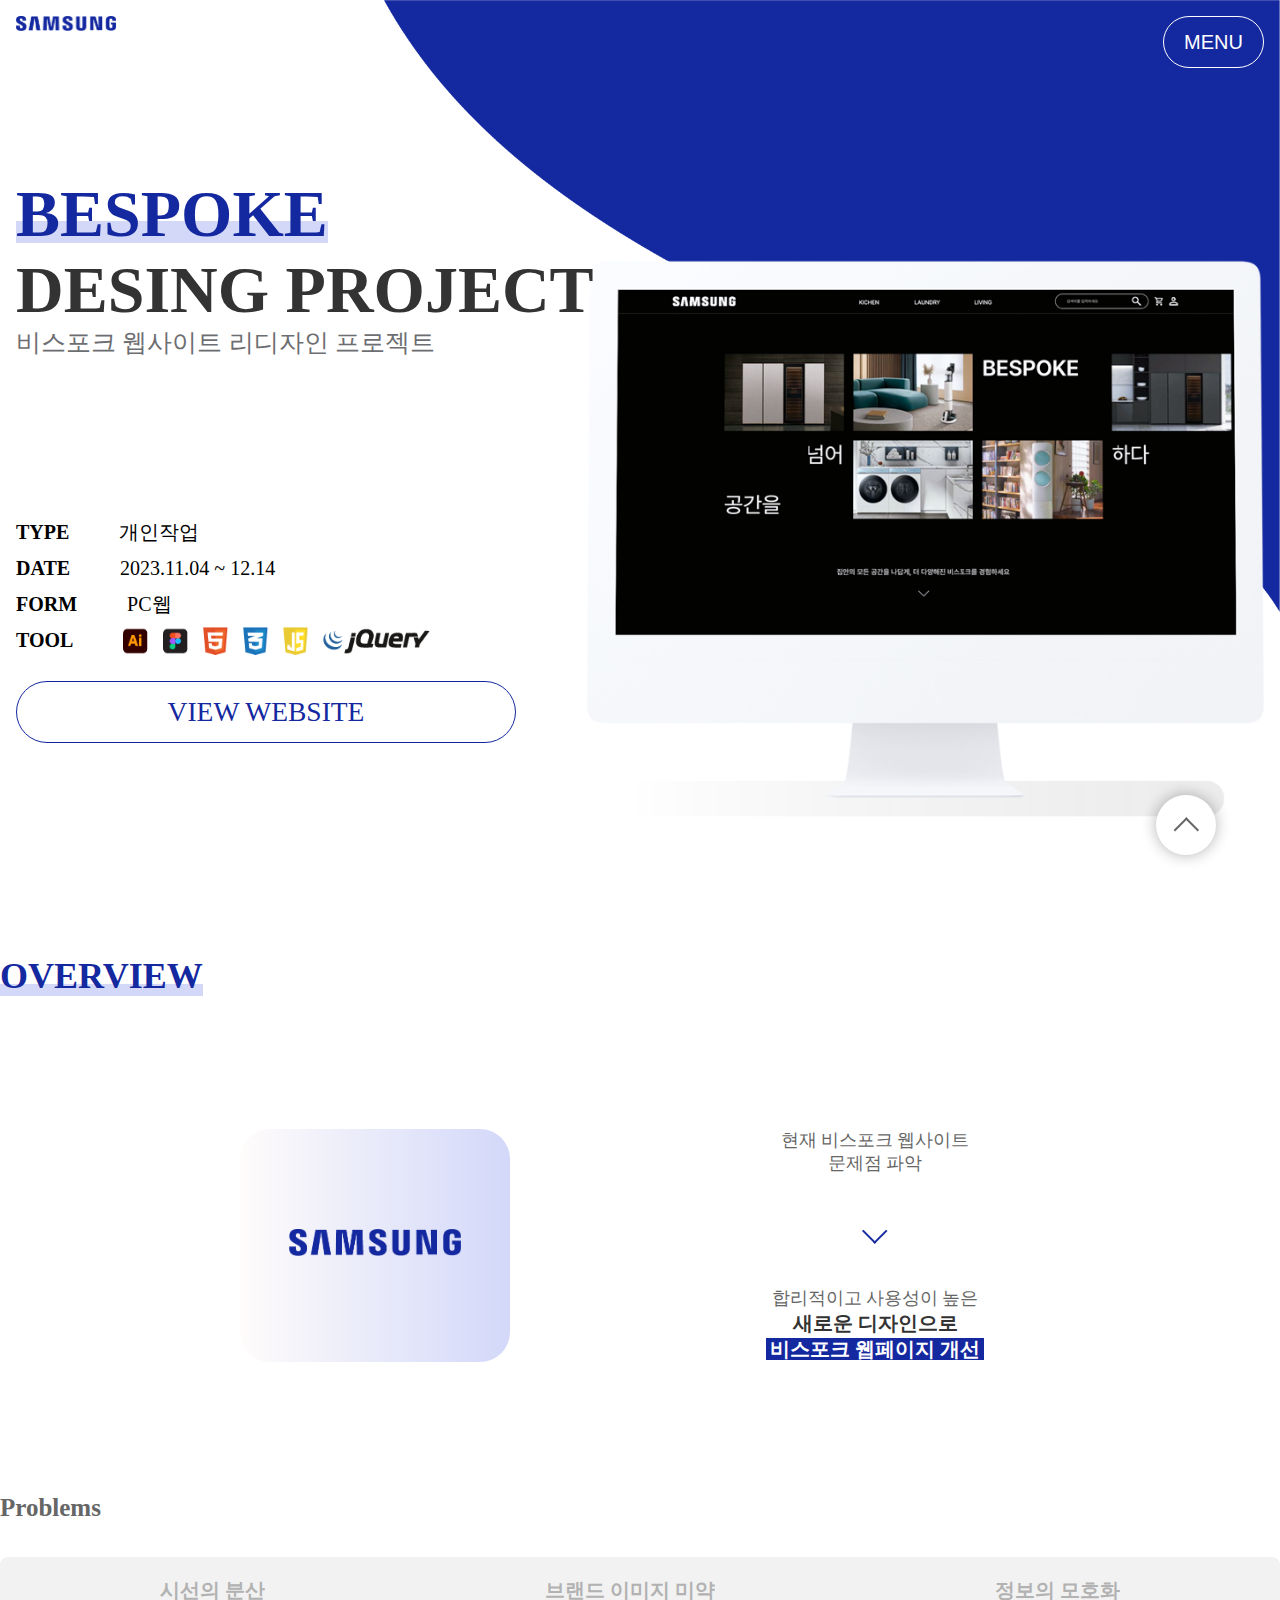
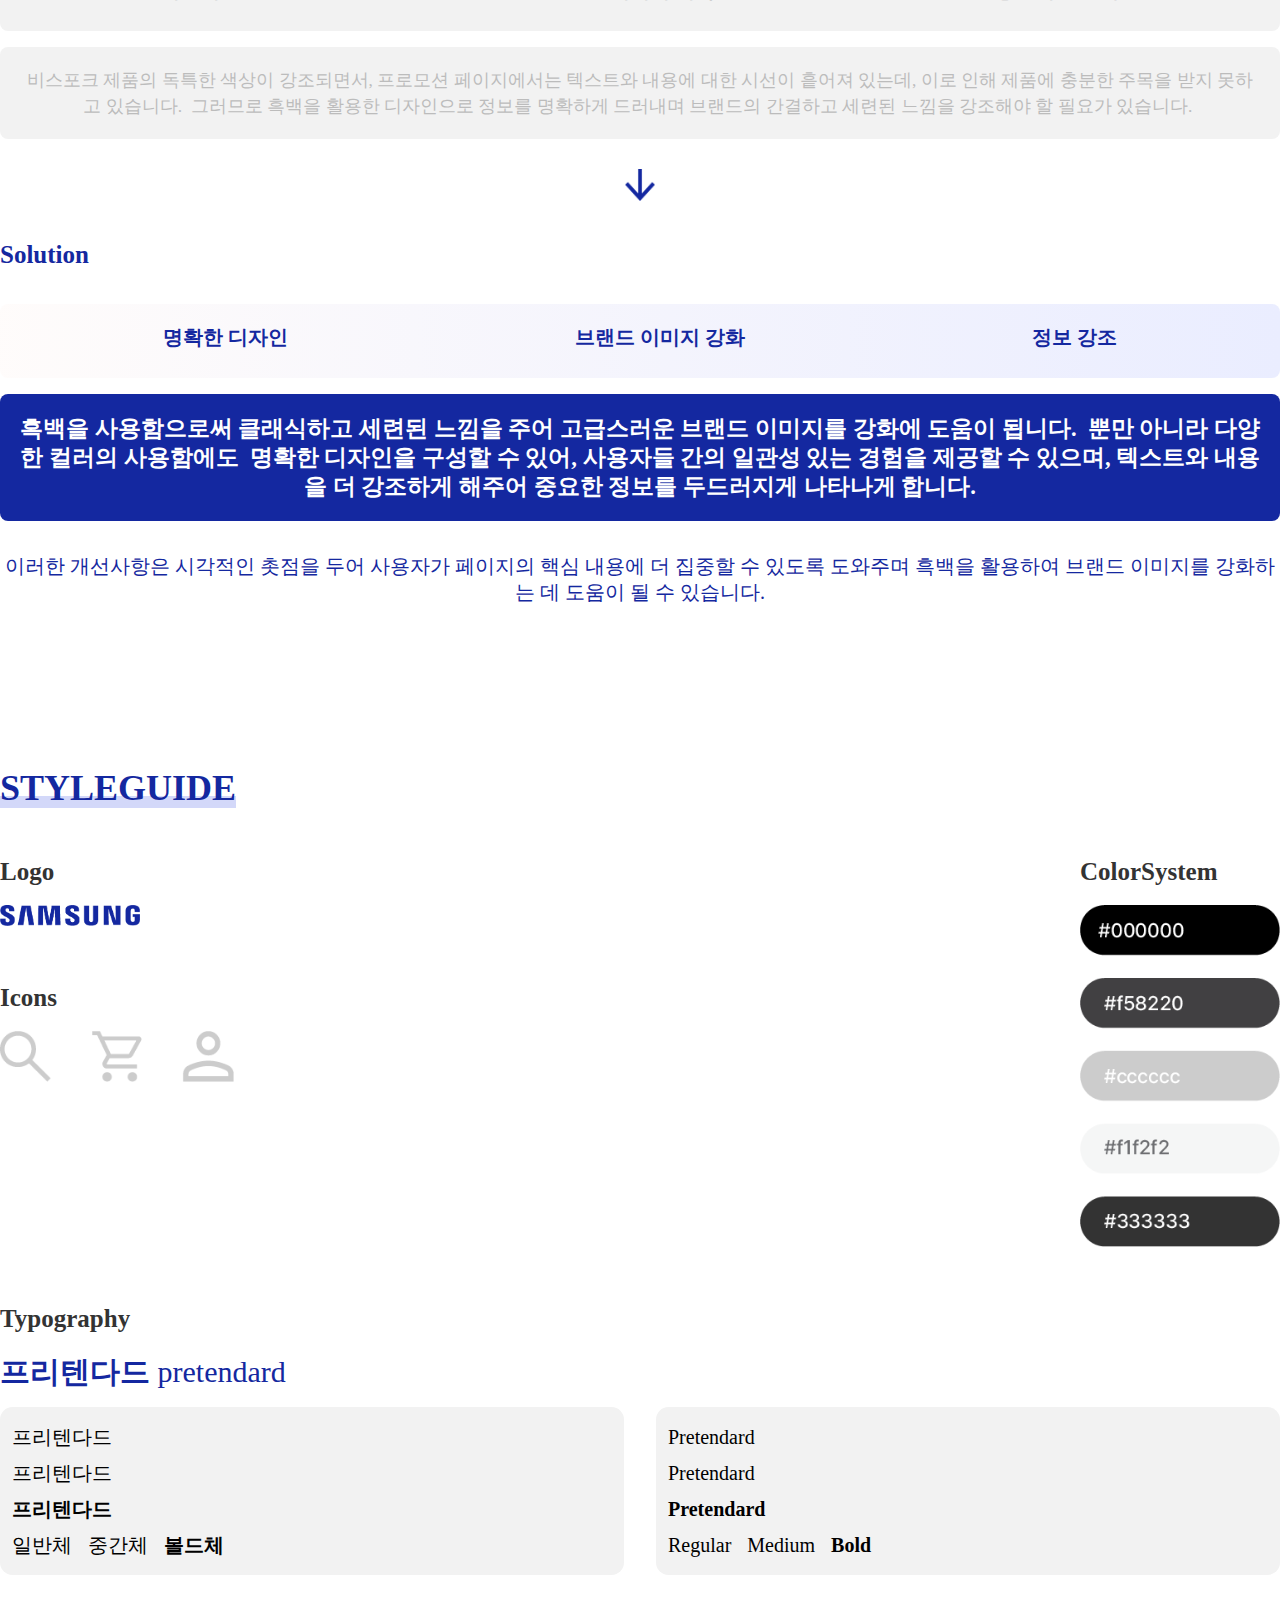
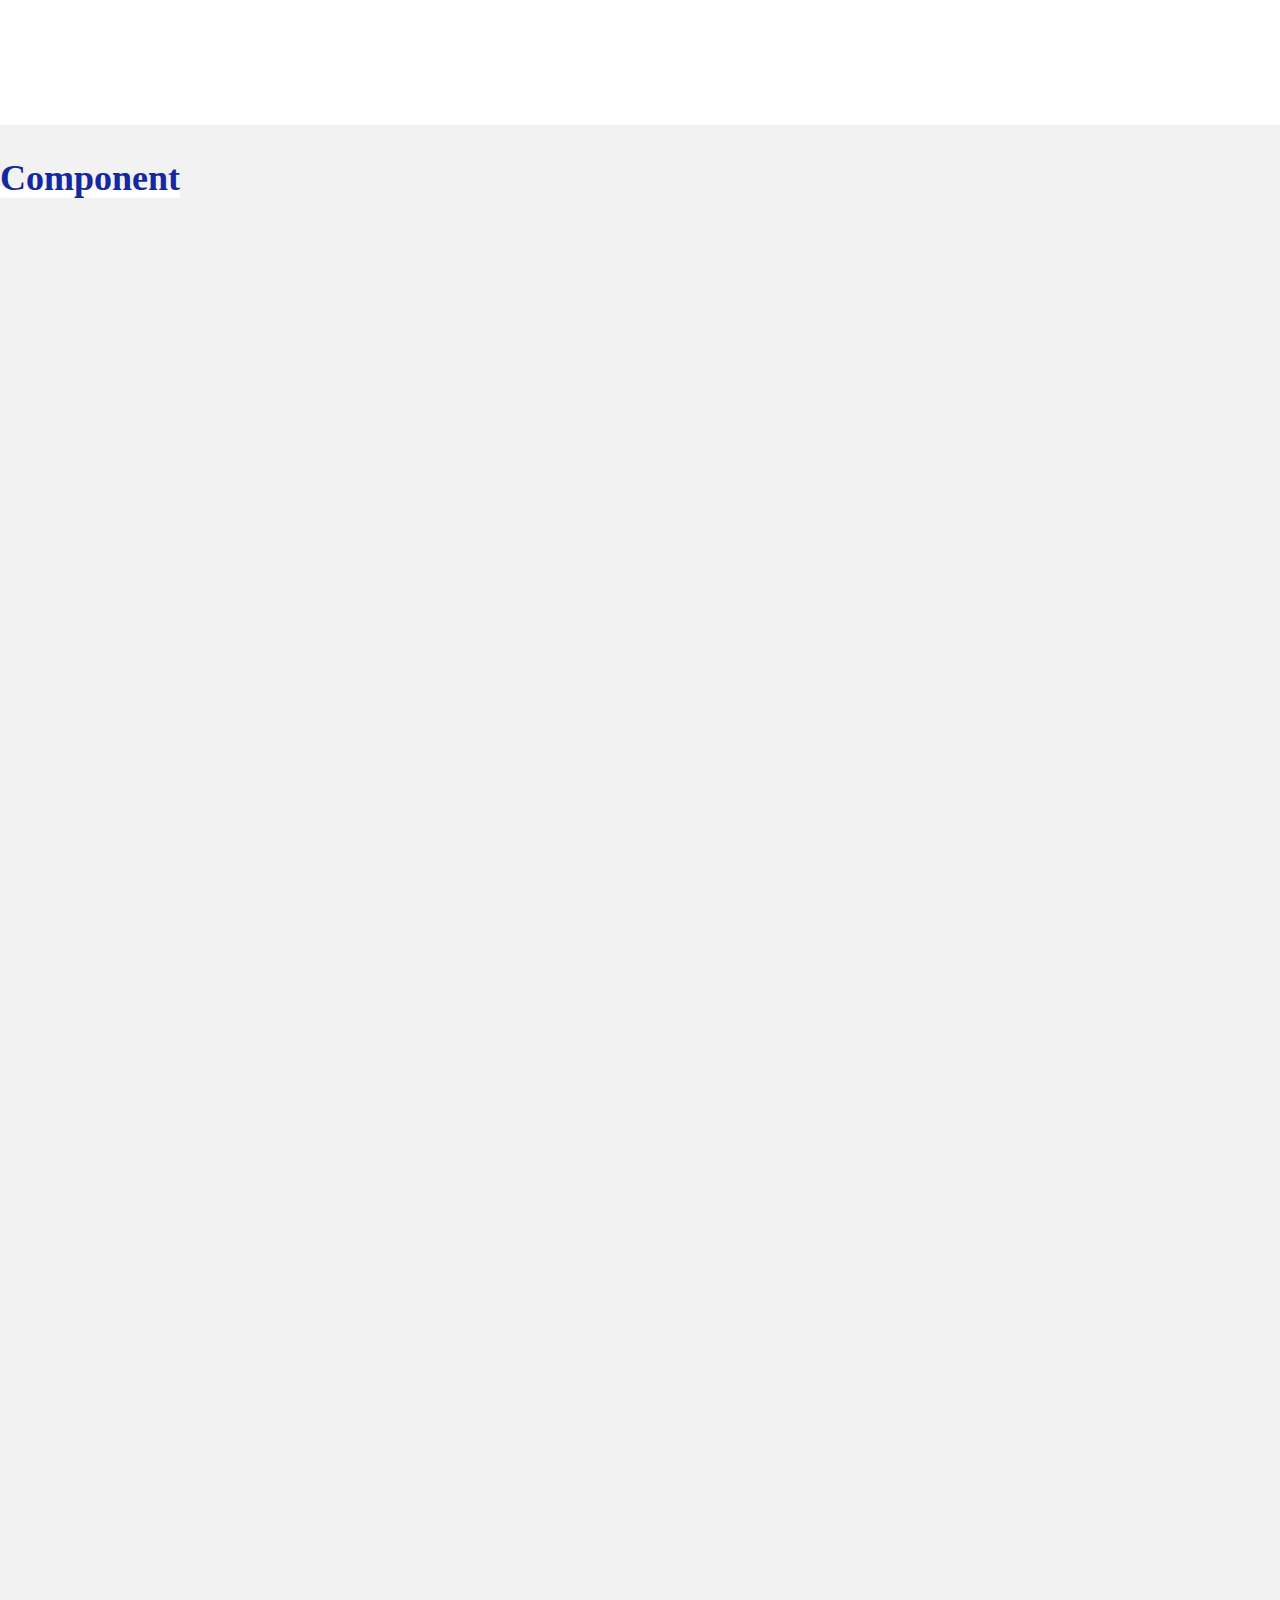
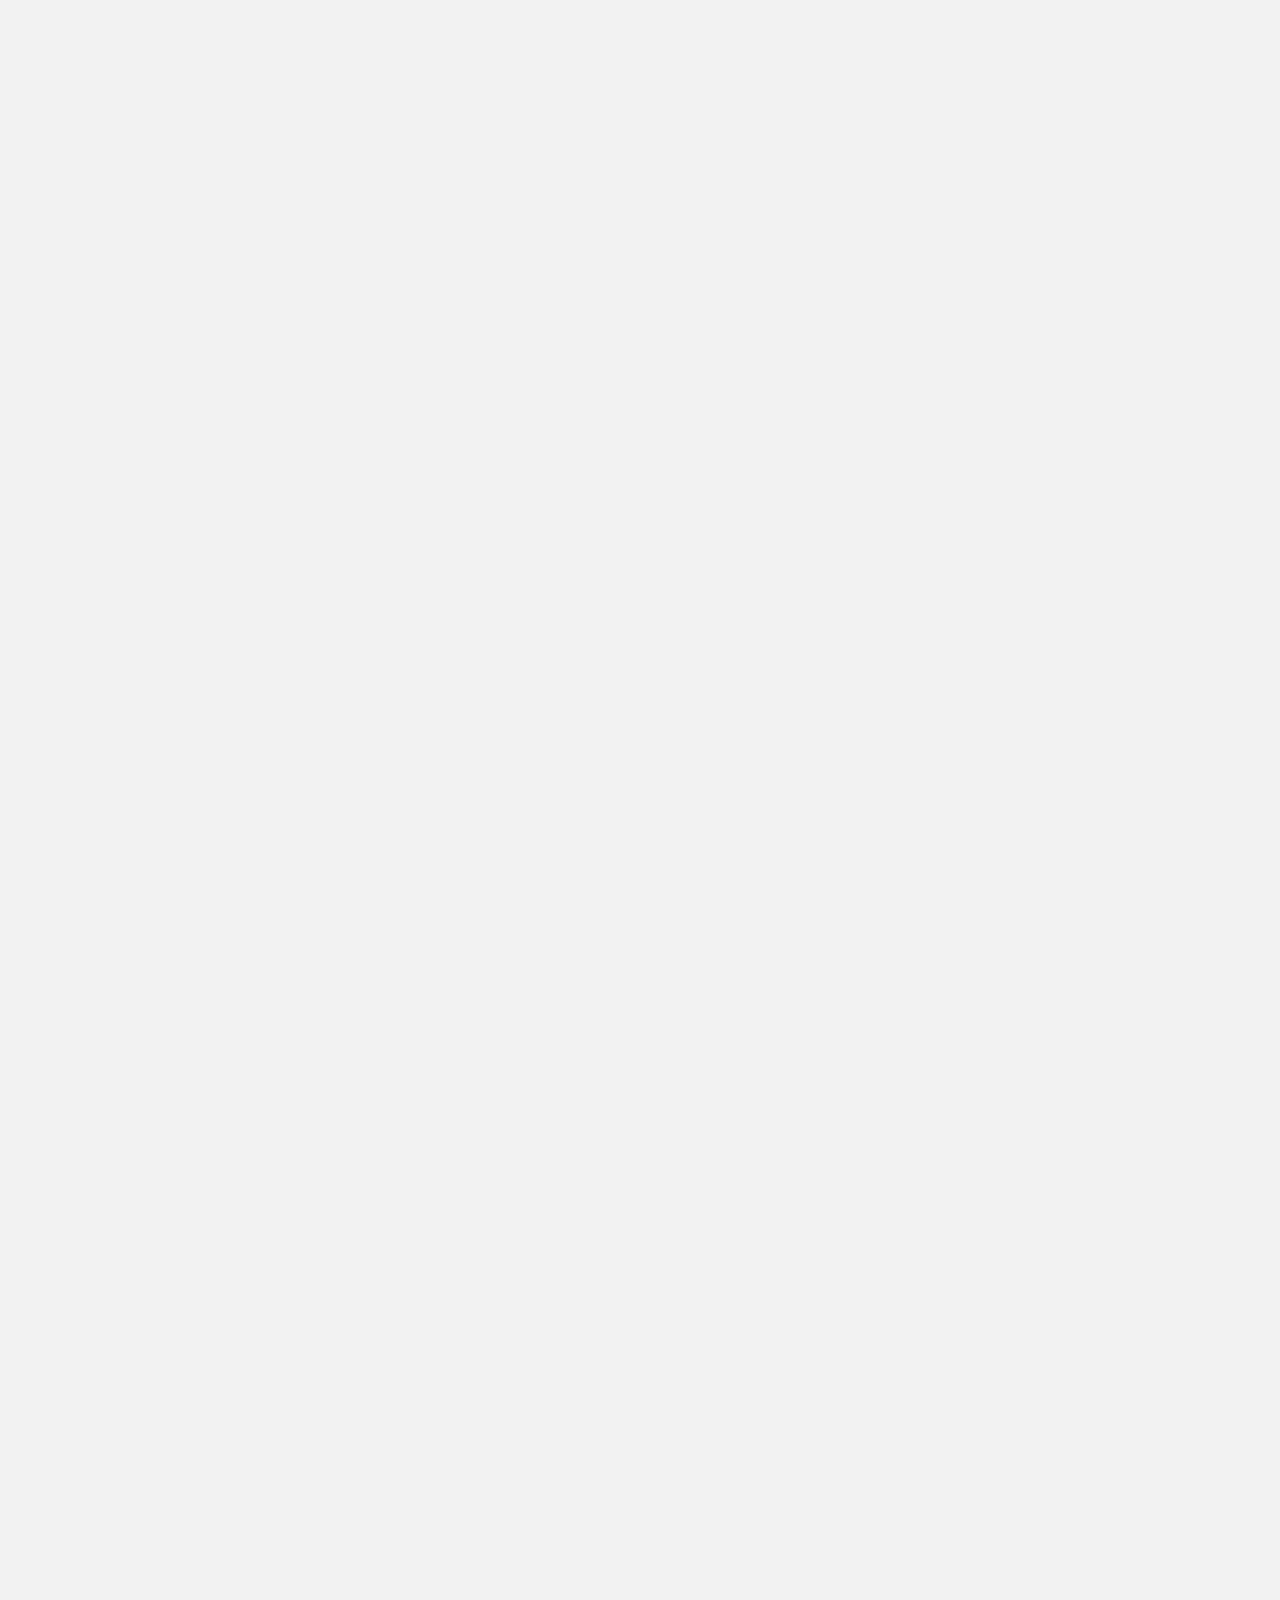
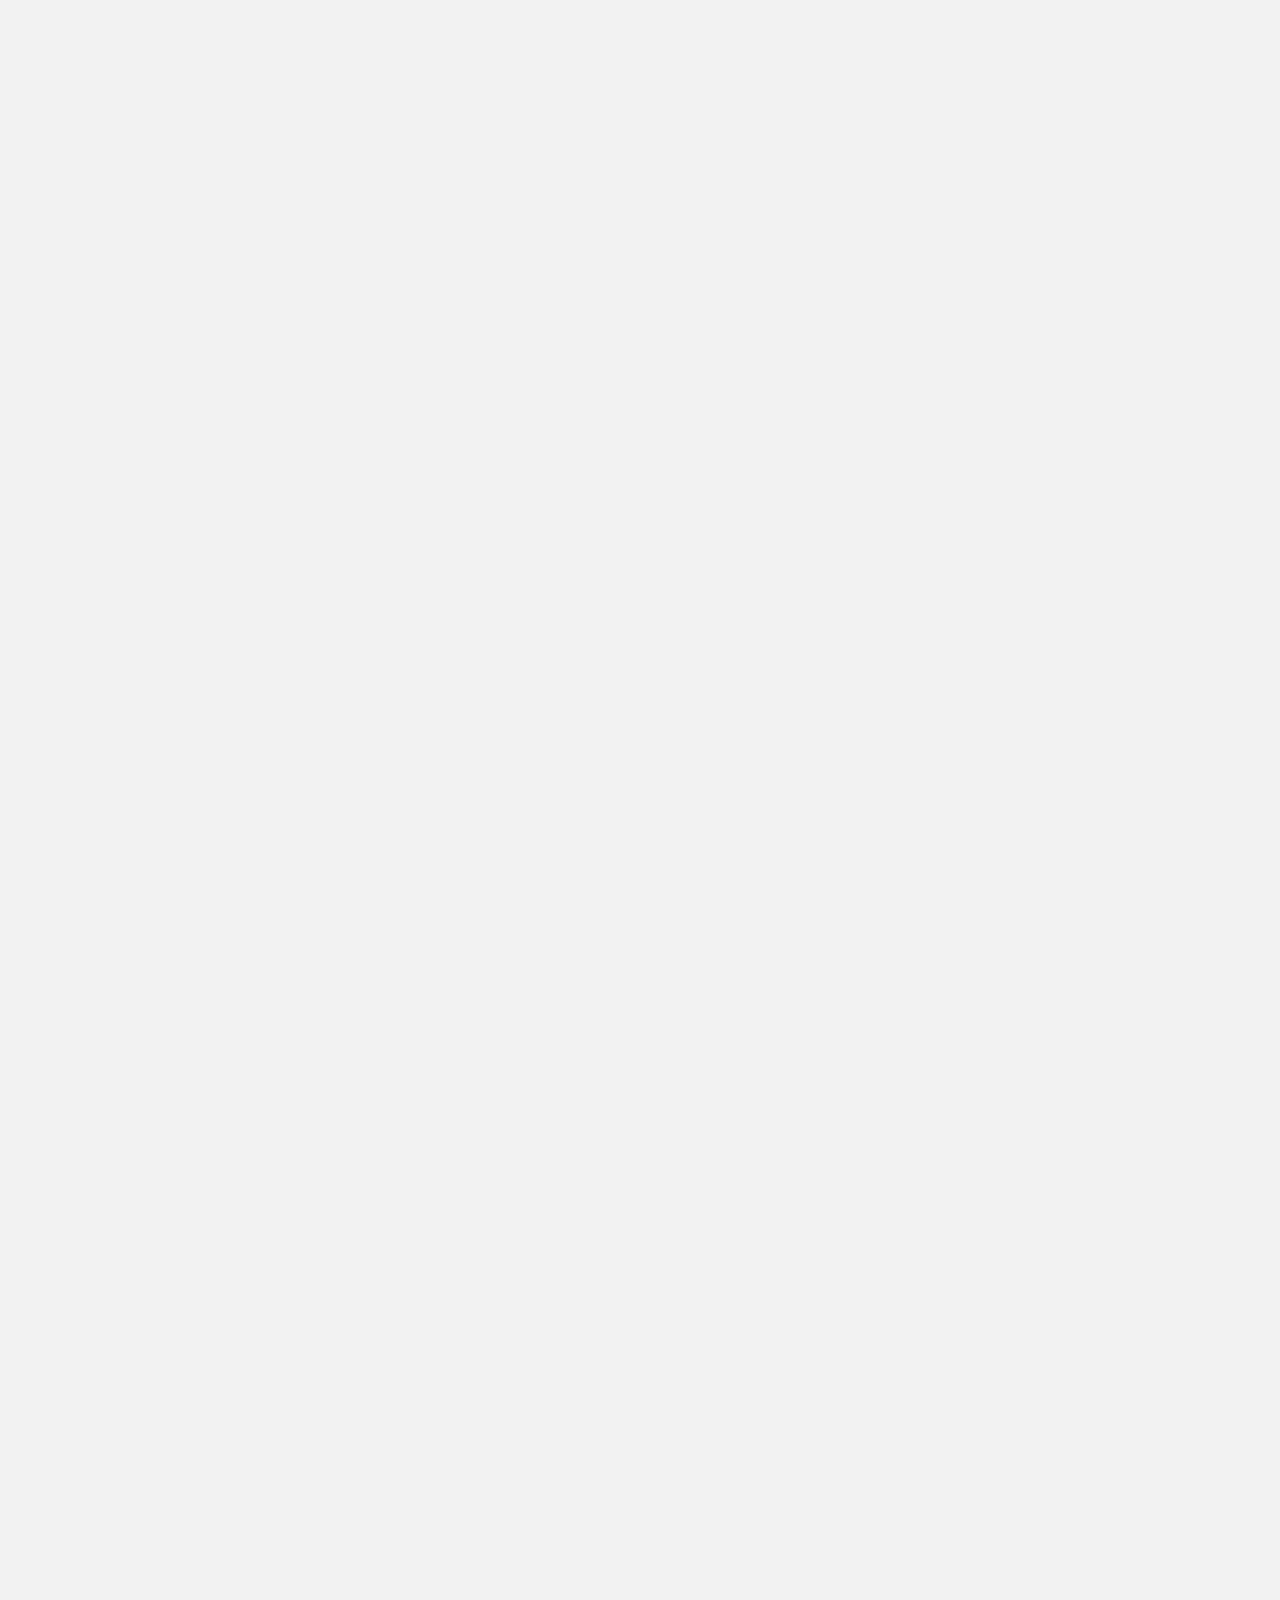
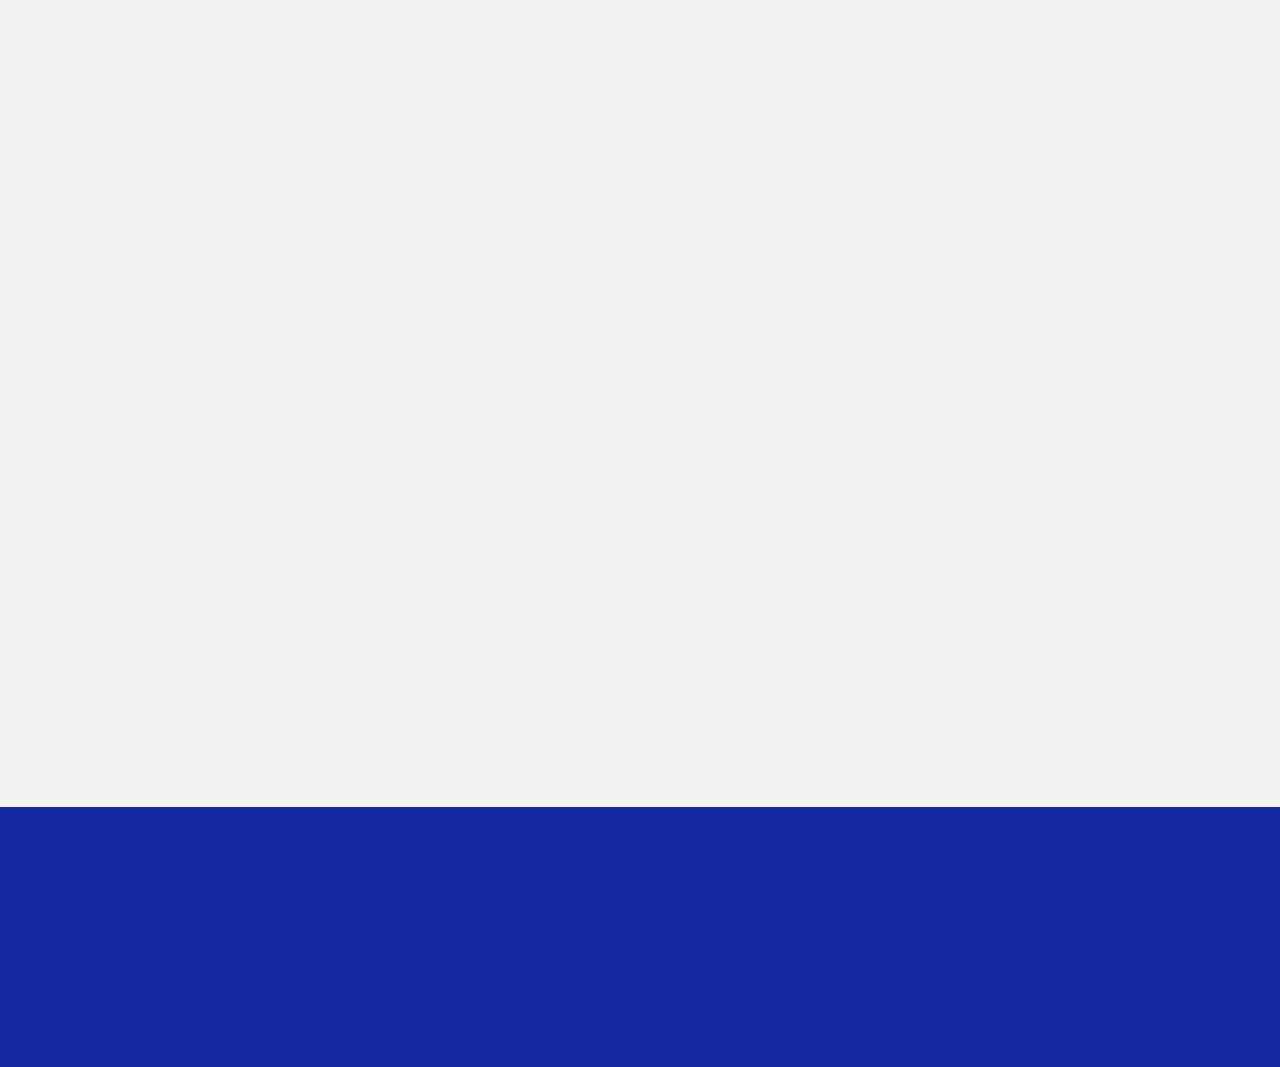
==== commit af32e42f: "7th commit" ====
--- a/index.html
+++ b/index.html
@@ -95,35 +95,41 @@
             <div class="row2">
                 <h4 class="sub_title"><span>Problems</span></h3>
                 <ul class="con">
-                    <li>직관적이지 못한 UI</li>
-                    <li>부족한 정보</li>
-                    <li>부족한 UX라이팅</li>
+                    <li>시선의 분산</li>
+                    <li>브랜드 이미지 미약</li>
+                    <li>정보의 모호화</li>
                 </ul><!--con-->
                 <div class="con2">
-                    <p>일부 페이지의 UI가 직관적이지 않아 
-                        사용자가 원하는 항목을 찾기 
-                        어려울것으로 보이며 <br />
-                        어떤 동작을 해야 하는지 명확하게 제시되지 않아,
-                        정보접근을 더욱 복잡하게 만듭니다. <br />
-                        또한 화면상에 필요한 정보가 충분히 표시되지 않아 
-                        이로 인해 사용자들은 필요한 정보를 찾는 과정에서
-                         불편함을 겪을 수 있습니다.</p>
+                    <p>비스포크 제품의 독특한 색상이 강조되면서,
+                        프로모션 페이지에서는 텍스트와 내용에 대한
+                        시선이 흩어져 있는데, 이로 인해 제품에 
+                        충분한 주목을 받지 못하고 있습니다. 
+                        그러므로 흑백을 활용한 디자인으로 
+                        정보를 명확하게 드러내며 브랜드의 간결하고
+                         세련된 느낌을 강조해야 할 필요가 있습니다. </p>
                 </div><!--con2-->
             </div><!--row2-->
             <div class="arrow02"><img src="./img/bs_arrow.png" alt="화살표"></div>
             <div class="row3">
                 <h4 class="sub_title"><span>Solution</span></h3><!--sub_title-->
                     <ul class="con">
-                        <li>직관적인 디자인</li>
-                        <li>필요한 정보추가</li>
-                        <li>적절한 정보구조화</li>
+                        <li>명확한 디자인</li>
+                        <li>브랜드 이미지 강화</li>
+                        <li>정보 강조</li>
                     </ul><!--con-->
                     <div class="con2">
-                        <p><span>직관적이고 친숙한 디자인, 적절한 정보 구조화</span>를 통해
-                            사용자가 원하는 정보를 빠르게 찾을 수 있도록 개선합니다.</p>
+                        <p><span>흑백을 사용함으로써 클래식하고 세련된 느낌을 주어
+                            고급스러운 브랜드 이미지를 강화에 도움이 됩니다. 
+                            뿐만 아니라 다양한 컬러의 사용함에도 
+                            명확한 디자인을 구성할 수 있어, 
+                            사용자들 간의 일관성 있는 경험을 제공할 수 있으며,
+                            텍스트와 내용을 더 강조하게 해주어 
+                            중요한 정보를 두드러지게 나타나게 합니다.</p>
                     </div><!--con2-->
-                    <p class="result">이러한 개선사항은 제주에어 웹사이트의 사용성과 효율성을 향상시키며,
-                        사용자들에게 더 나은 서비스를 제공할 수 있을 것입니다.</p>
+                    <p class="result">이러한 개선사항은 시각적인 촛점을 두어 
+                        사용자가 페이지의 핵심 내용에 더 집중할 수 있도록 
+                        도와주며 흑백을 활용하여 브랜드 이미지를 
+                        강화하는 데 도움이 될 수 있습니다.</p>
             </div><!--row3-->
         </div><!--section-->
         <div class="section2">
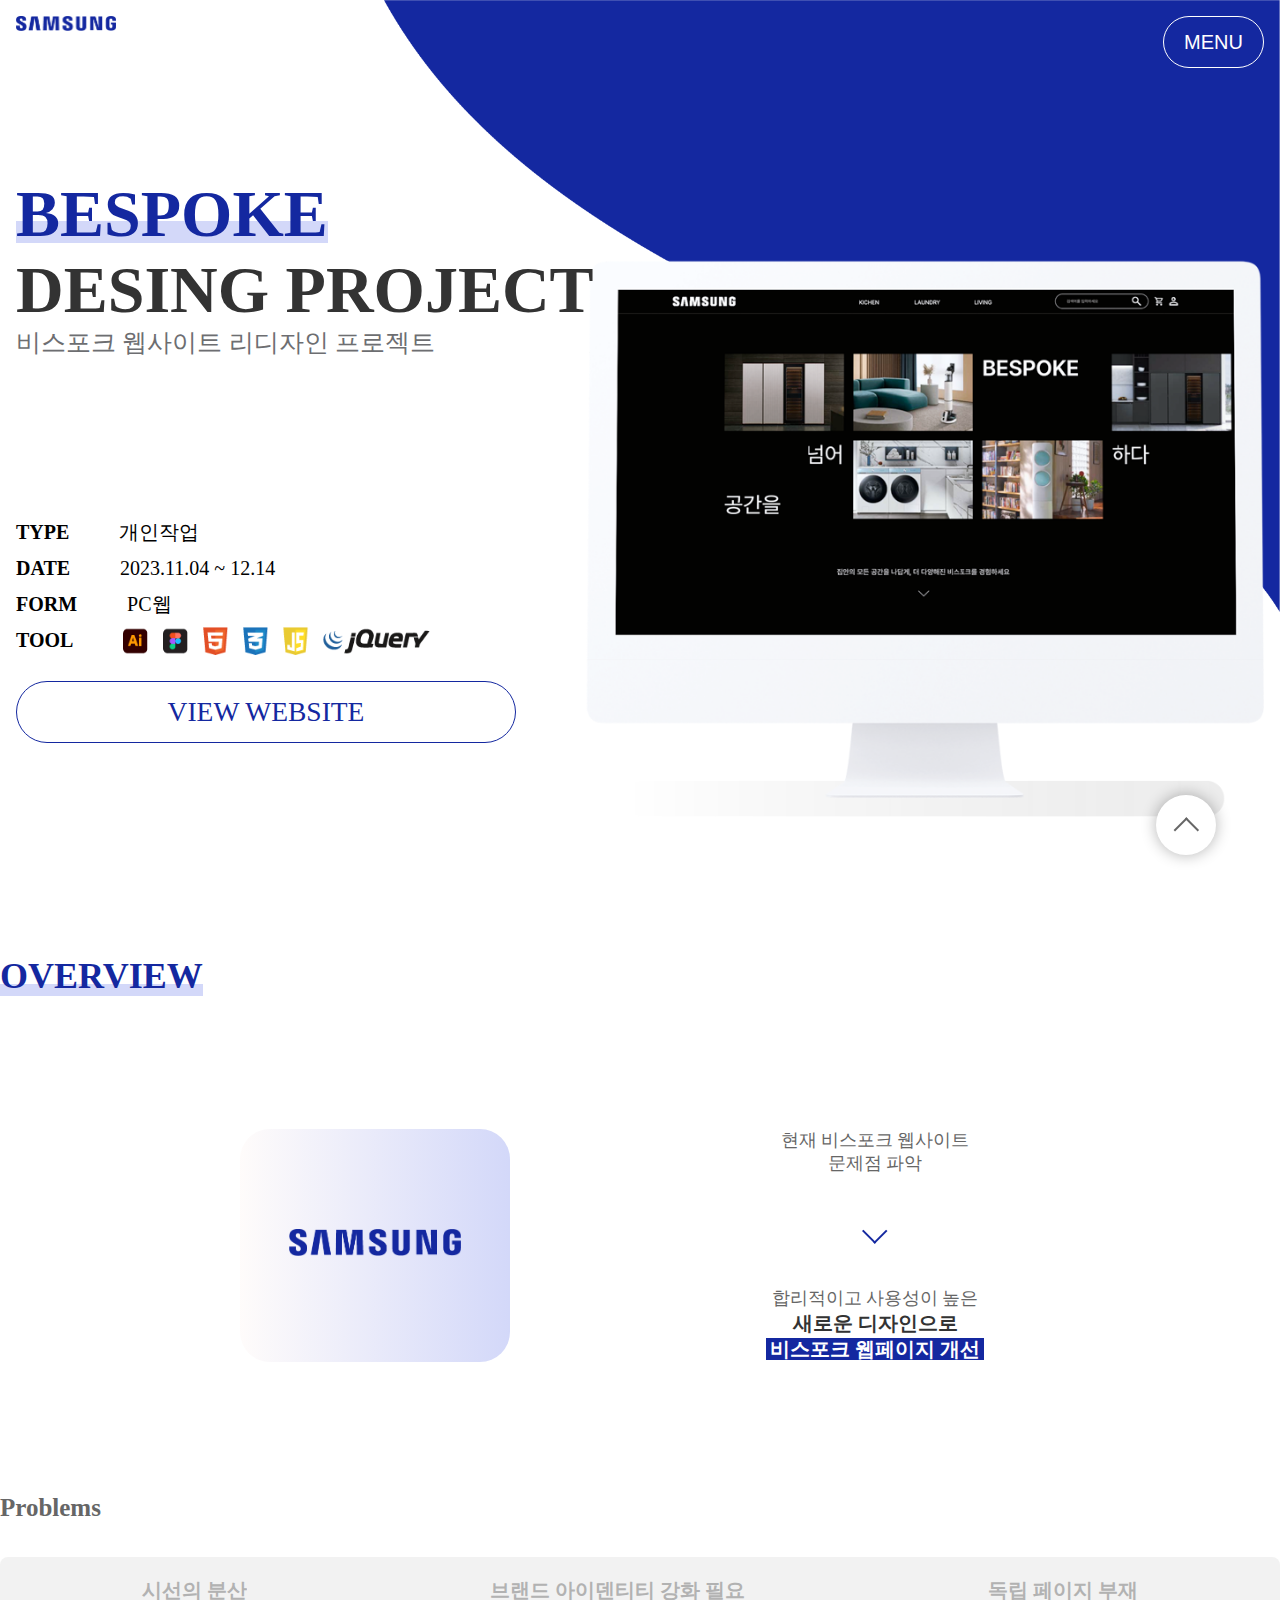
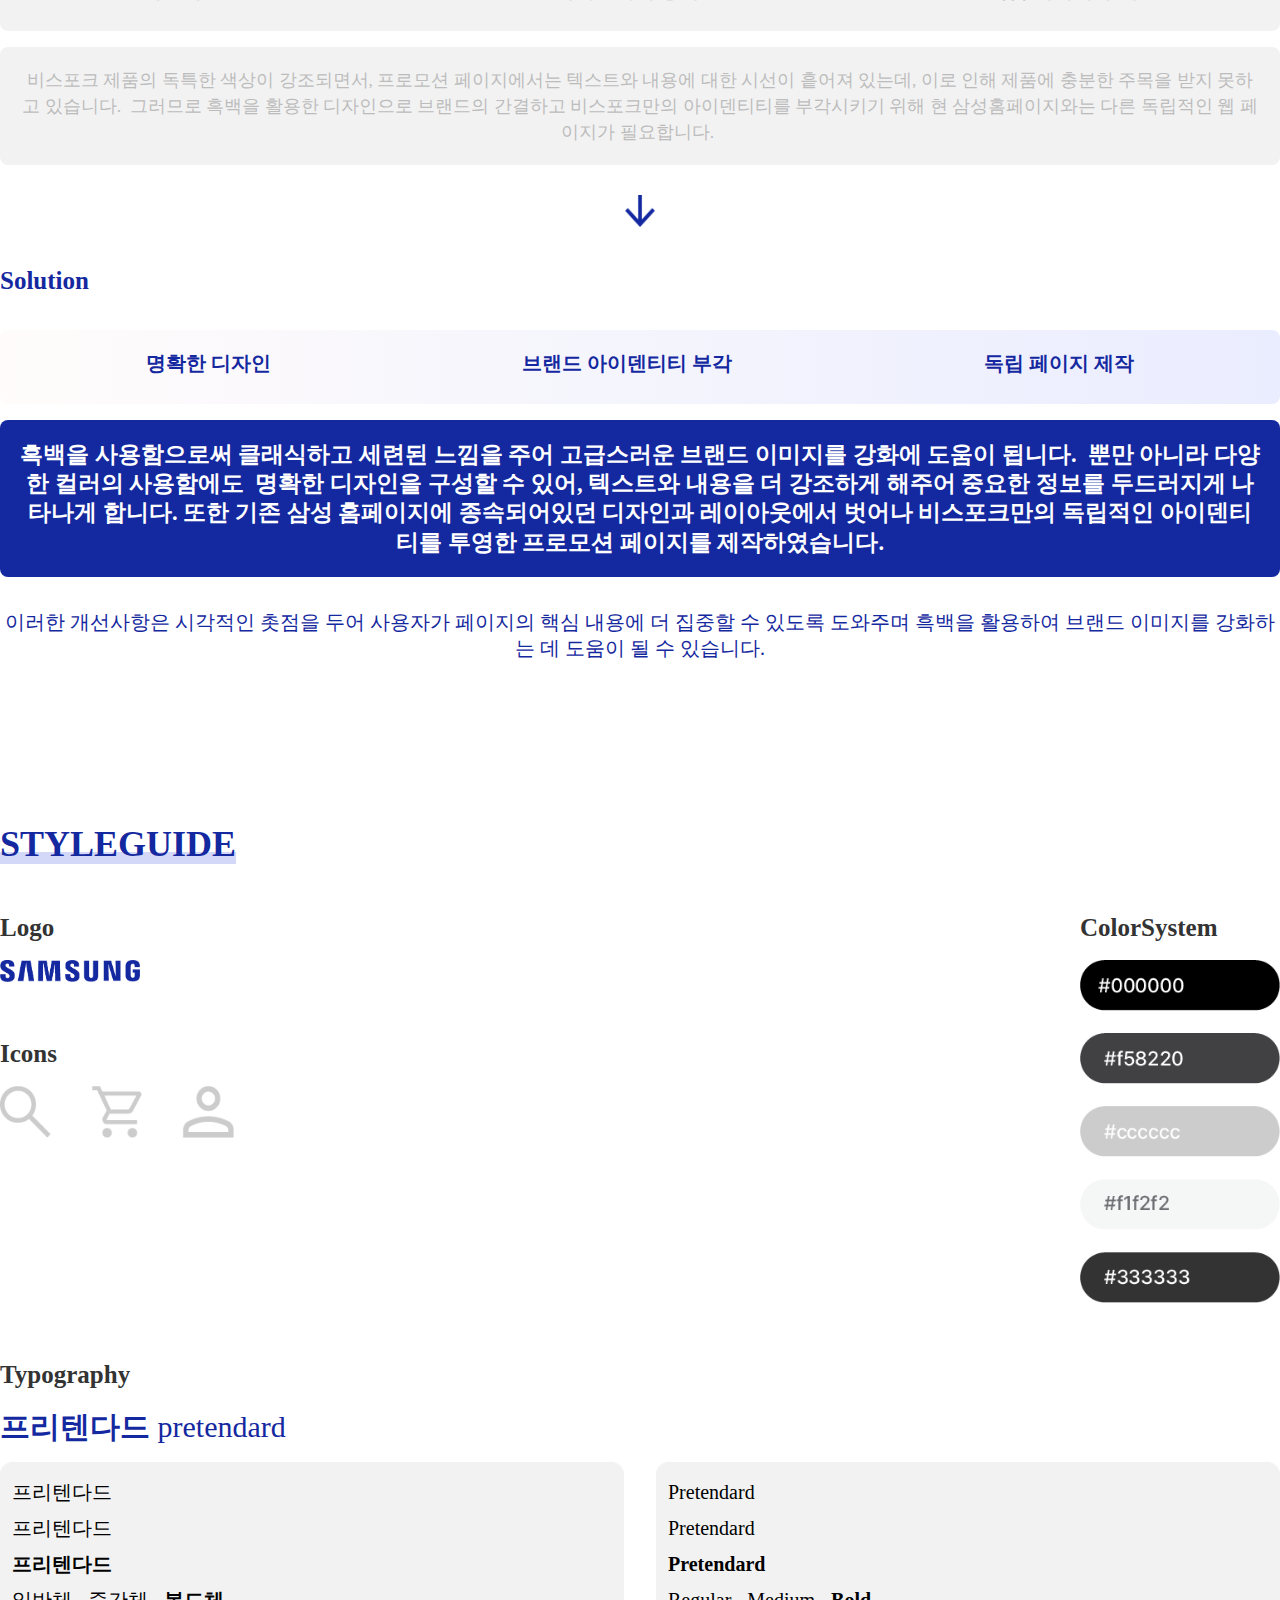
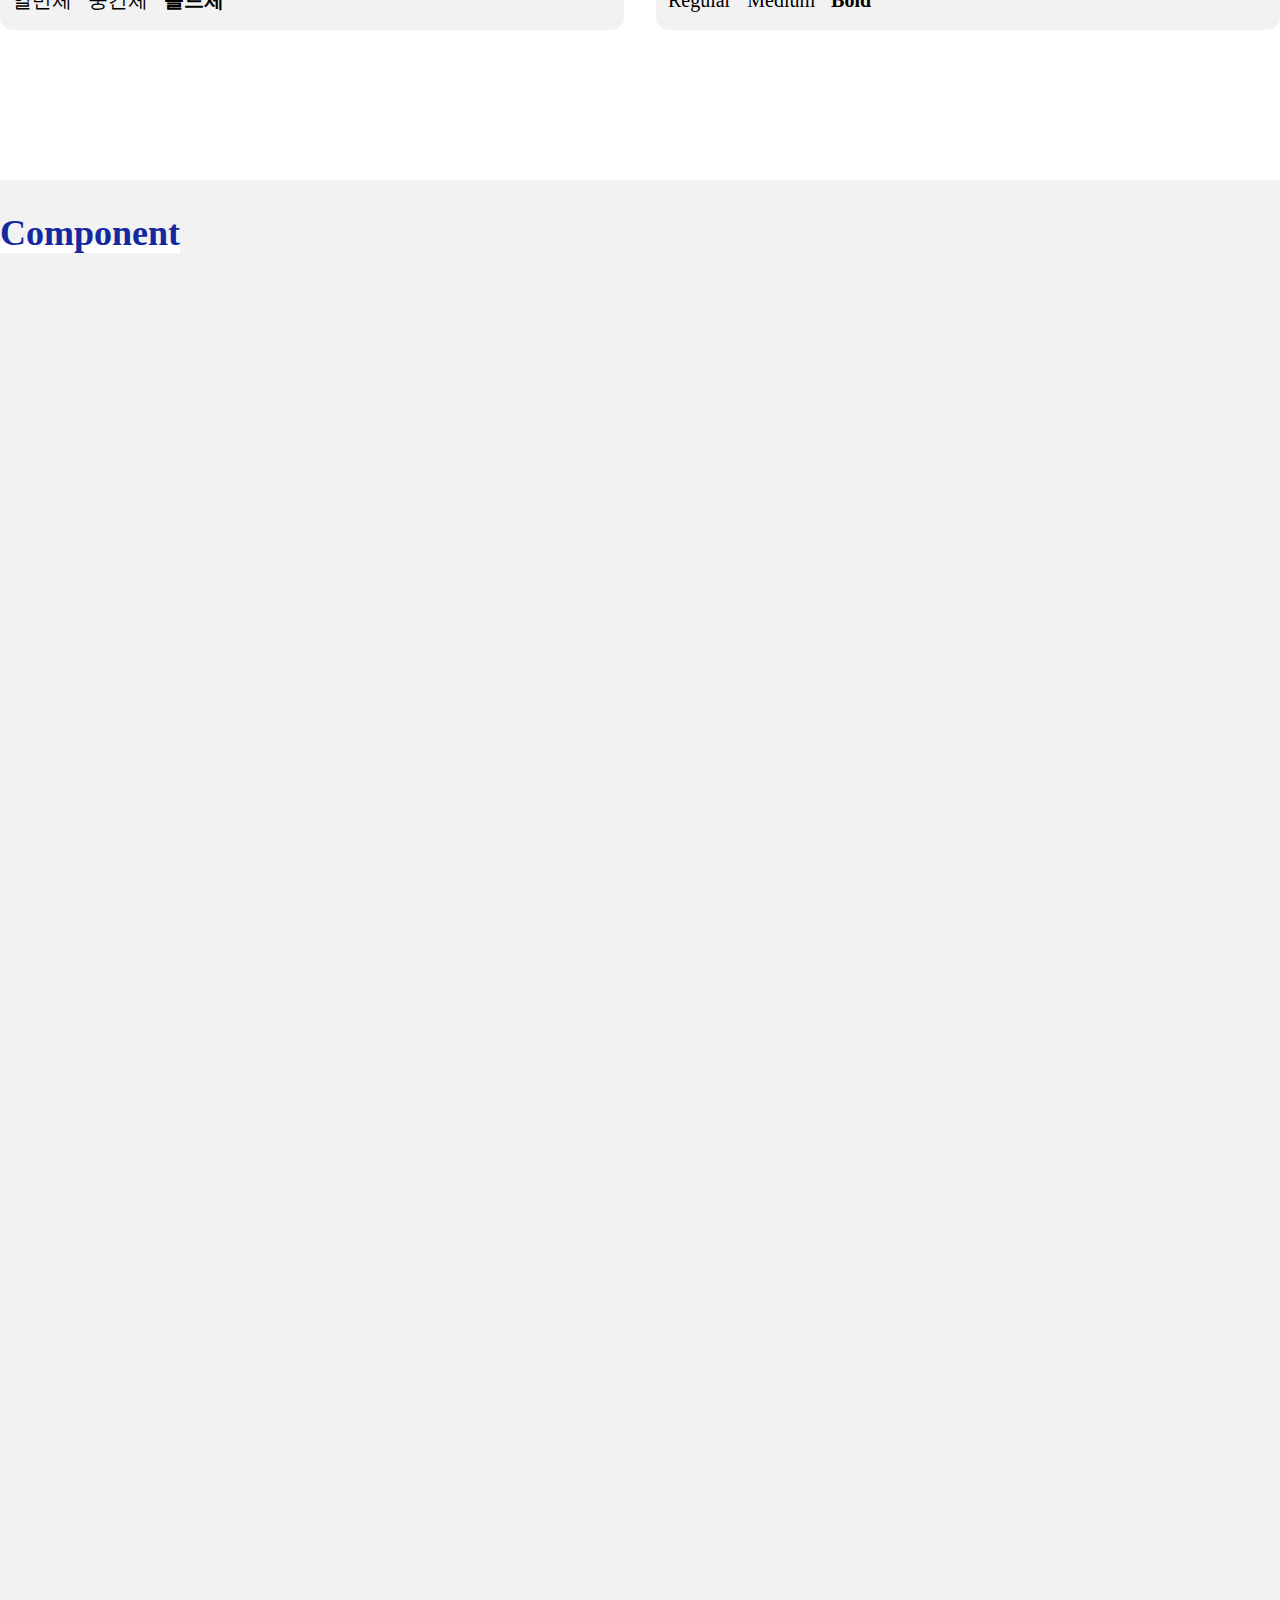
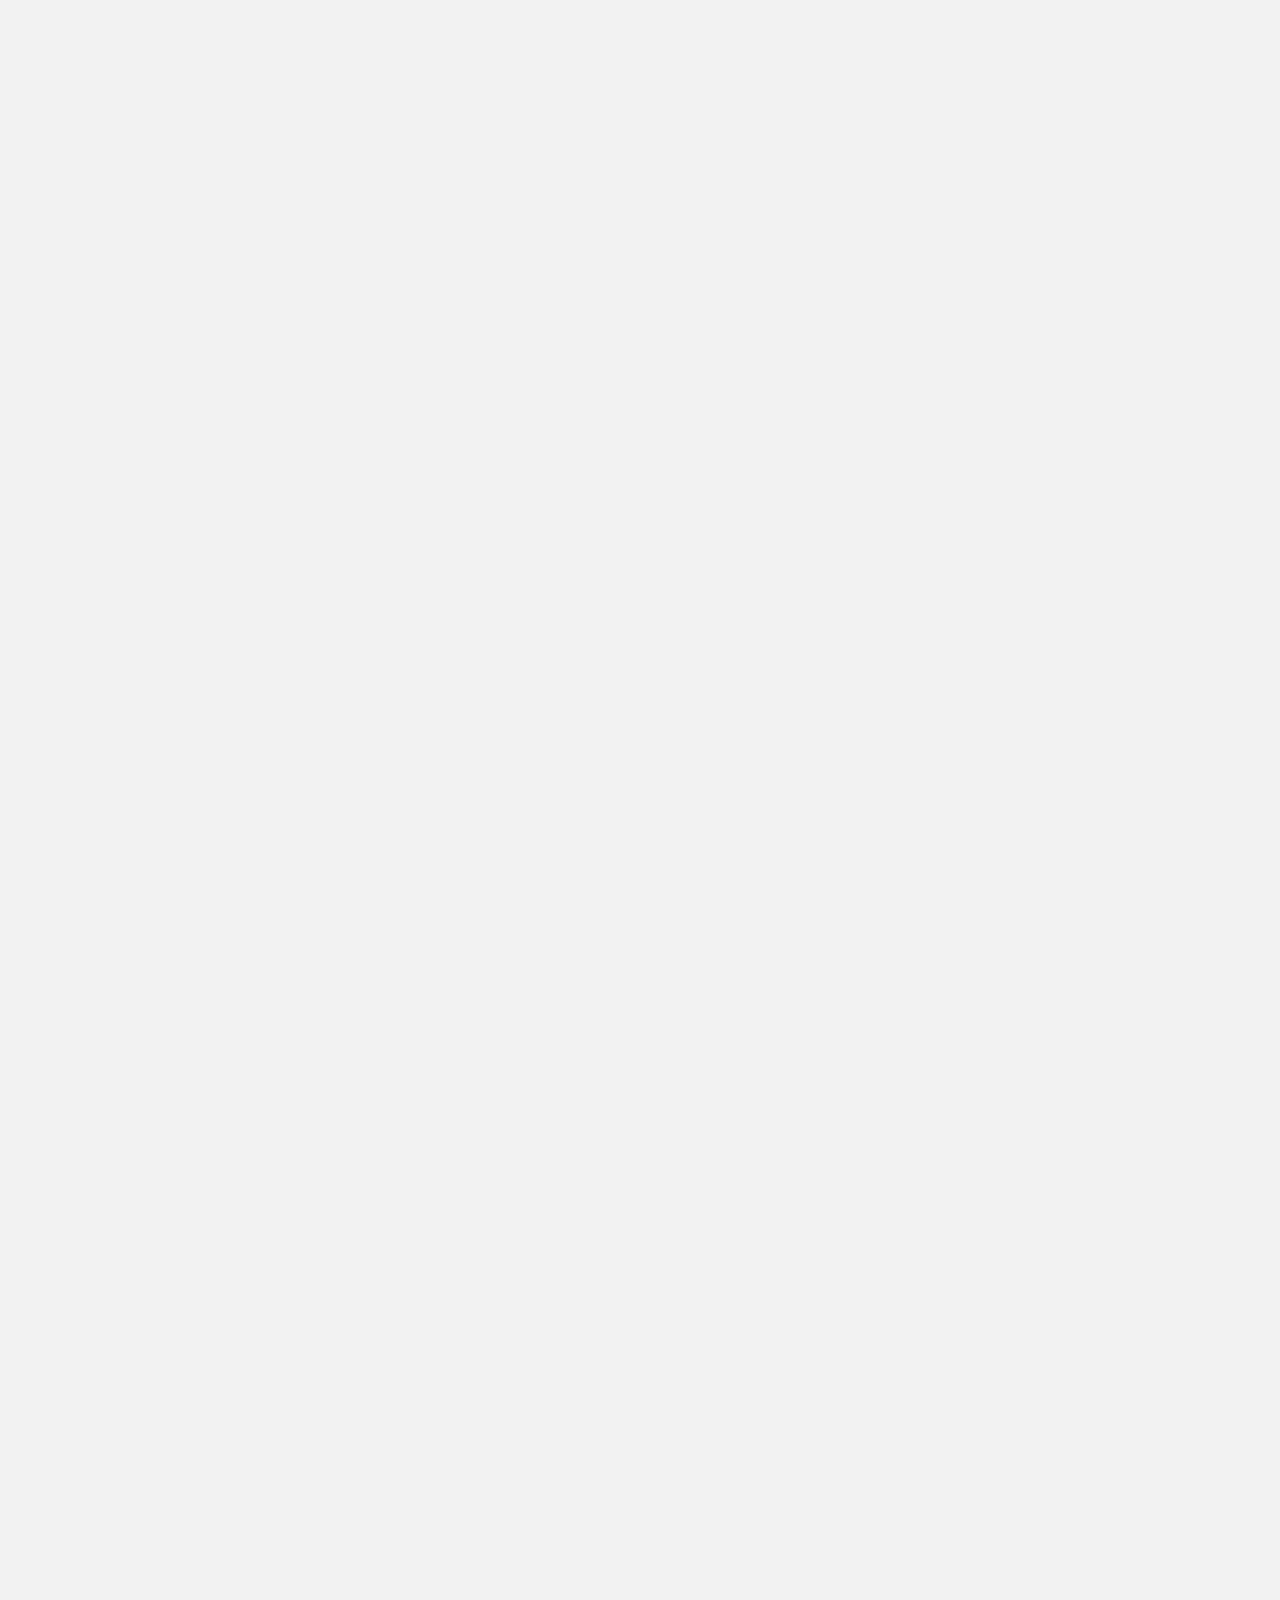
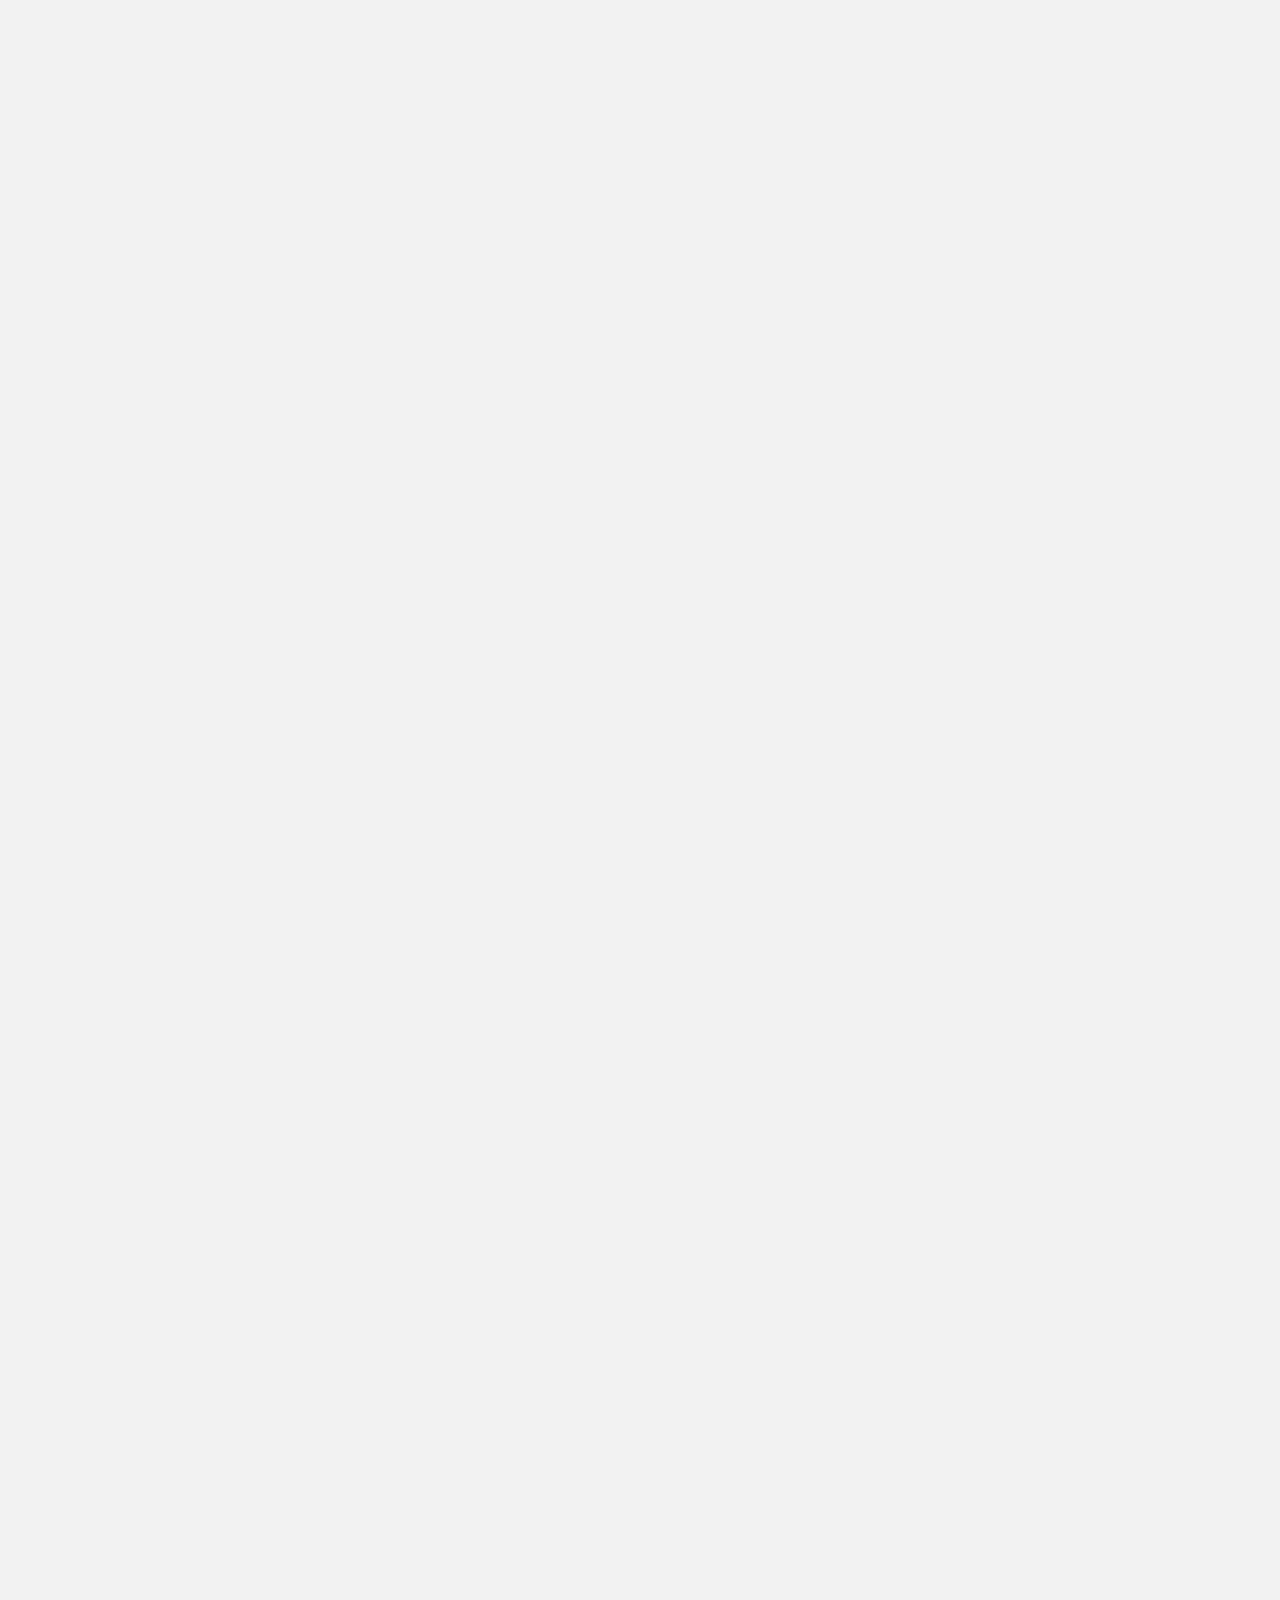
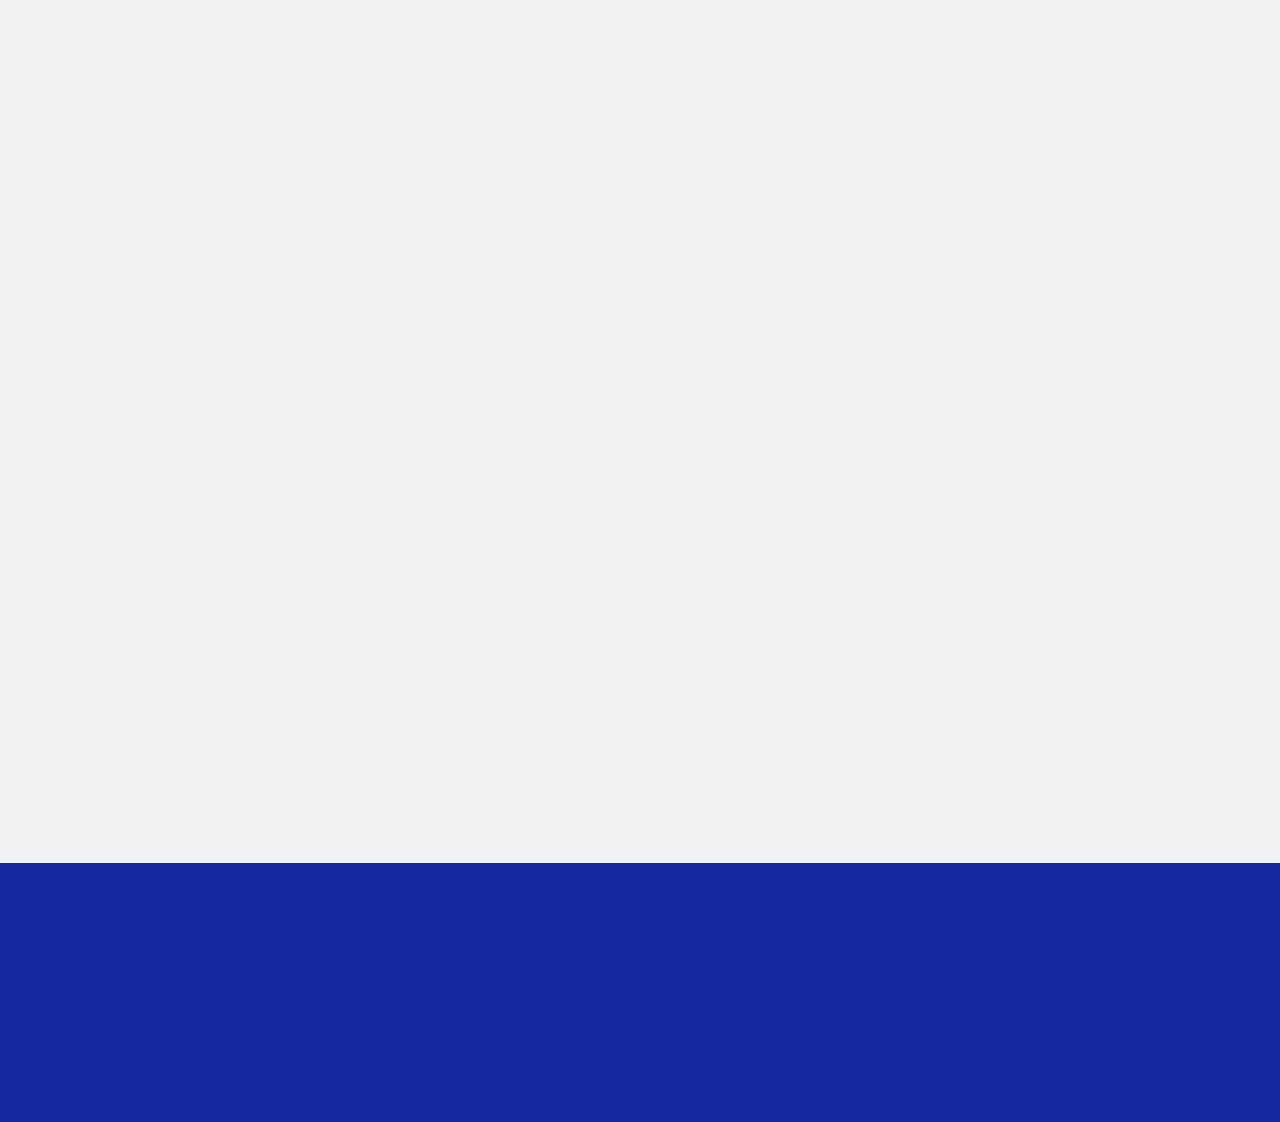
==== commit e1ee1ca3: "12th commit" ====
--- a/index.html
+++ b/index.html
@@ -96,17 +96,17 @@
                 <h4 class="sub_title"><span>Problems</span></h3>
                 <ul class="con">
                     <li>시선의 분산</li>
-                    <li>브랜드 이미지 미약</li>
-                    <li>정보의 모호화</li>
+                    <li>브랜드 아이덴티티 강화 필요</li>
+                    <li>독립 페이지 부재</li>
                 </ul><!--con-->
                 <div class="con2">
                     <p>비스포크 제품의 독특한 색상이 강조되면서,
                         프로모션 페이지에서는 텍스트와 내용에 대한
                         시선이 흩어져 있는데, 이로 인해 제품에 
                         충분한 주목을 받지 못하고 있습니다. 
-                        그러므로 흑백을 활용한 디자인으로 
-                        정보를 명확하게 드러내며 브랜드의 간결하고
-                         세련된 느낌을 강조해야 할 필요가 있습니다. </p>
+                        그러므로 흑백을 활용한 디자인으로  브랜드의 간결하고
+                        비스포크만의 아이덴티티를 부각시키기 위해 현 삼성홈페이지와는 다른 독립적인 웹 페이지가
+                    필요합니다. </p>
                 </div><!--con2-->
             </div><!--row2-->
             <div class="arrow02"><img src="./img/bs_arrow.png" alt="화살표"></div>
@@ -114,17 +114,18 @@
                 <h4 class="sub_title"><span>Solution</span></h3><!--sub_title-->
                     <ul class="con">
                         <li>명확한 디자인</li>
-                        <li>브랜드 이미지 강화</li>
-                        <li>정보 강조</li>
+                        <li>브랜드 아이덴티티 부각</li>
+                        <li>독립 페이지 제작</li>
                     </ul><!--con-->
                     <div class="con2">
                         <p><span>흑백을 사용함으로써 클래식하고 세련된 느낌을 주어
                             고급스러운 브랜드 이미지를 강화에 도움이 됩니다. 
                             뿐만 아니라 다양한 컬러의 사용함에도 
                             명확한 디자인을 구성할 수 있어, 
-                            사용자들 간의 일관성 있는 경험을 제공할 수 있으며,
                             텍스트와 내용을 더 강조하게 해주어 
-                            중요한 정보를 두드러지게 나타나게 합니다.</p>
+                            중요한 정보를 두드러지게 나타나게 합니다.
+                            또한 기존 삼성 홈페이지에 종속되어있던 디자인과 레이아웃에서 벗어나
+                            비스포크만의 독립적인 아이덴티티를 투영한 프로모션 페이지를 제작하였습니다.</p>
                     </div><!--con2-->
                     <p class="result">이러한 개선사항은 시각적인 촛점을 두어 
                         사용자가 페이지의 핵심 내용에 더 집중할 수 있도록 
@@ -204,7 +205,9 @@
                             <div class="info">
                                 <h4 class="sub_title">Main Visual</h5><!--sub_title-->
                                 <div class="box">
-                                    <p>슬로건과 함께 브랜드 아이덴티티를 강조할 수 있는 비주얼로 구성하였습니다.</p>
+                                    <p>그리드 레이아웃에 그래픽과 슬로건 타이포그래피를 믹스하여
+                                        브랜드 아이덴티티를 나타내면서 동적인 효과로 입체감을 표현하였습니다.
+                                    </p>
                                 </div><!--box-->
                             </div><!--txt-->
                         </div><!--item1-->
@@ -214,8 +217,8 @@
                             <div class="info">
                                 <h4 class="sub_title">Reservation Component</h5><!--sub_title-->
                                 <div class="box">
-                                    <p> 탭버튼을 추가함으로써 하나의 컴포넌트에서 한번에 확인하기 쉽도록 제작하였습니다.
-                                        인터렉티브 요소 추가 하여 사용성을 편리하게 하였습니다.</p>
+                                    <p>볼드한 타이포에 애니메이션을 적용하여 각 컨텐츠의 섹션별로 장면의 전환을 연출하였습니다.
+                                        또한 비대칭적 디자인을 연출하여 스크롤 방향에 맞춰 자연스러운 흐름을 나타내었습니다.</p>
                                 </div><!--box-->
                             </div><!--txt-->
                         </div>
@@ -225,8 +228,9 @@
                             <div class="info">
                                 <h4 class="sub_title">Carousel Component</h5><!--sub_title-->
                                 <div class="box">
-                                    <p>빠르고 간편하게 정보를 확인가능하도록 최저가항공과 추천항공페이지를 추가하여
-                                        상단에 배치하였습니다.</p>
+                                    <p>정확한 정보전달과 명확한 구분을 위해 해당 영역의 핵심 컨텐츠들을 슬라이드로 구성하였습니다.
+                                        이때, 슬라이더는 swiper라이브러리를 활용하여 제작하였습니다.
+                                    </p>
                                 </div><!--box-->
                             </div><!--txt-->
                         </div>
@@ -236,7 +240,9 @@
                             <div class="info">
                                 <h4 class="sub_title">Ad banner  Component</h5><!--sub_title-->
                                 <div class="box">
-                                    <p>제주에어에서 기본으로 제공하는 프로모션들을 광고 슬라이드로 제작하였습니다.</p>
+                                    <p>삼성 비스포크의 리빙 제품을 강조하기 위해 큰 타이포를 활용하여 
+                                      핵심 컨텐츠의 타이틀로 구분하고, 인터렉션을 통해 설명했습니다.
+                                    </p>
                                 </div><!--box-->
                             </div><!--txt-->
                         </div>
@@ -246,7 +252,9 @@
                             <div class="info">
                                 <h4 class="sub_title">Quick menu  Component</h5><!--sub_title-->
                                 <div class="box">
-                                    <p>메뉴에만 확인이 가능했던 제주에어의 부가 서비스를 시각화 하여 배치하였습니다.</p>
+                                    <p>각 페이지에서 한눈에 색감을 파악할 수 있도록 조성하였고,
+                                    마우스를 올렸을 때 예시 이미지를 통해 쉽게 인테리어를 확인할 수 있도록 디자인되어 있습니다.
+                                    </p>
                                 </div><!--box-->
                             </div><!--txt-->
                         </div>
@@ -256,7 +264,9 @@
                             <div class="info">
                                 <h4 class="sub_title">Event  Component</h5><!--sub_title-->
                                 <div class="box">
-                                    <p>시즌이벤트를 그리드로 시각화하여 페이지에 배치하였습니다.</p>
+                                    <p>볼드한 타이포를 크게 하여 중심에 배치하고, 하단에 버튼을 추가하여 페이지가 바로 이어지도록 구성하였습니다. 
+                                    이로써 사용자들은 한 눈에 정보를 파악하고 필요한 동작을 쉽게 수행할 수 있도록 하였습니다.
+                                    </p>
                                 </div><!--box-->
                             </div><!--txt-->
                         </div>
@@ -266,7 +276,8 @@
                             <div class="info">
                                 <h4 class="sub_title">Premium  Component</h5><!--sub_title-->
                                 <div class="box">
-                                    <p>제주에어에서 제공하는 프리미엄 혜택들을 시각화하여 페이지에 배치하였습니다.</p>
+                                    <p>삼성 비스포크 푸터를 참고하여 디자인을 제작하였습니다.
+                                    비슷한 스타일과 세련된 느낌을 살려 흑백을 활용하여 구성하였습니다.</p>
                                 </div><!--box-->
                             </div><!--txt-->
                         </div>
--- a/css/mobile.css
+++ b/css/mobile.css
@@ -491,5 +491,6 @@
 }
 .section3 .col .row .info .box  p{
   color: #888;
-}
-
+  line-height: 1.5;
+}
+
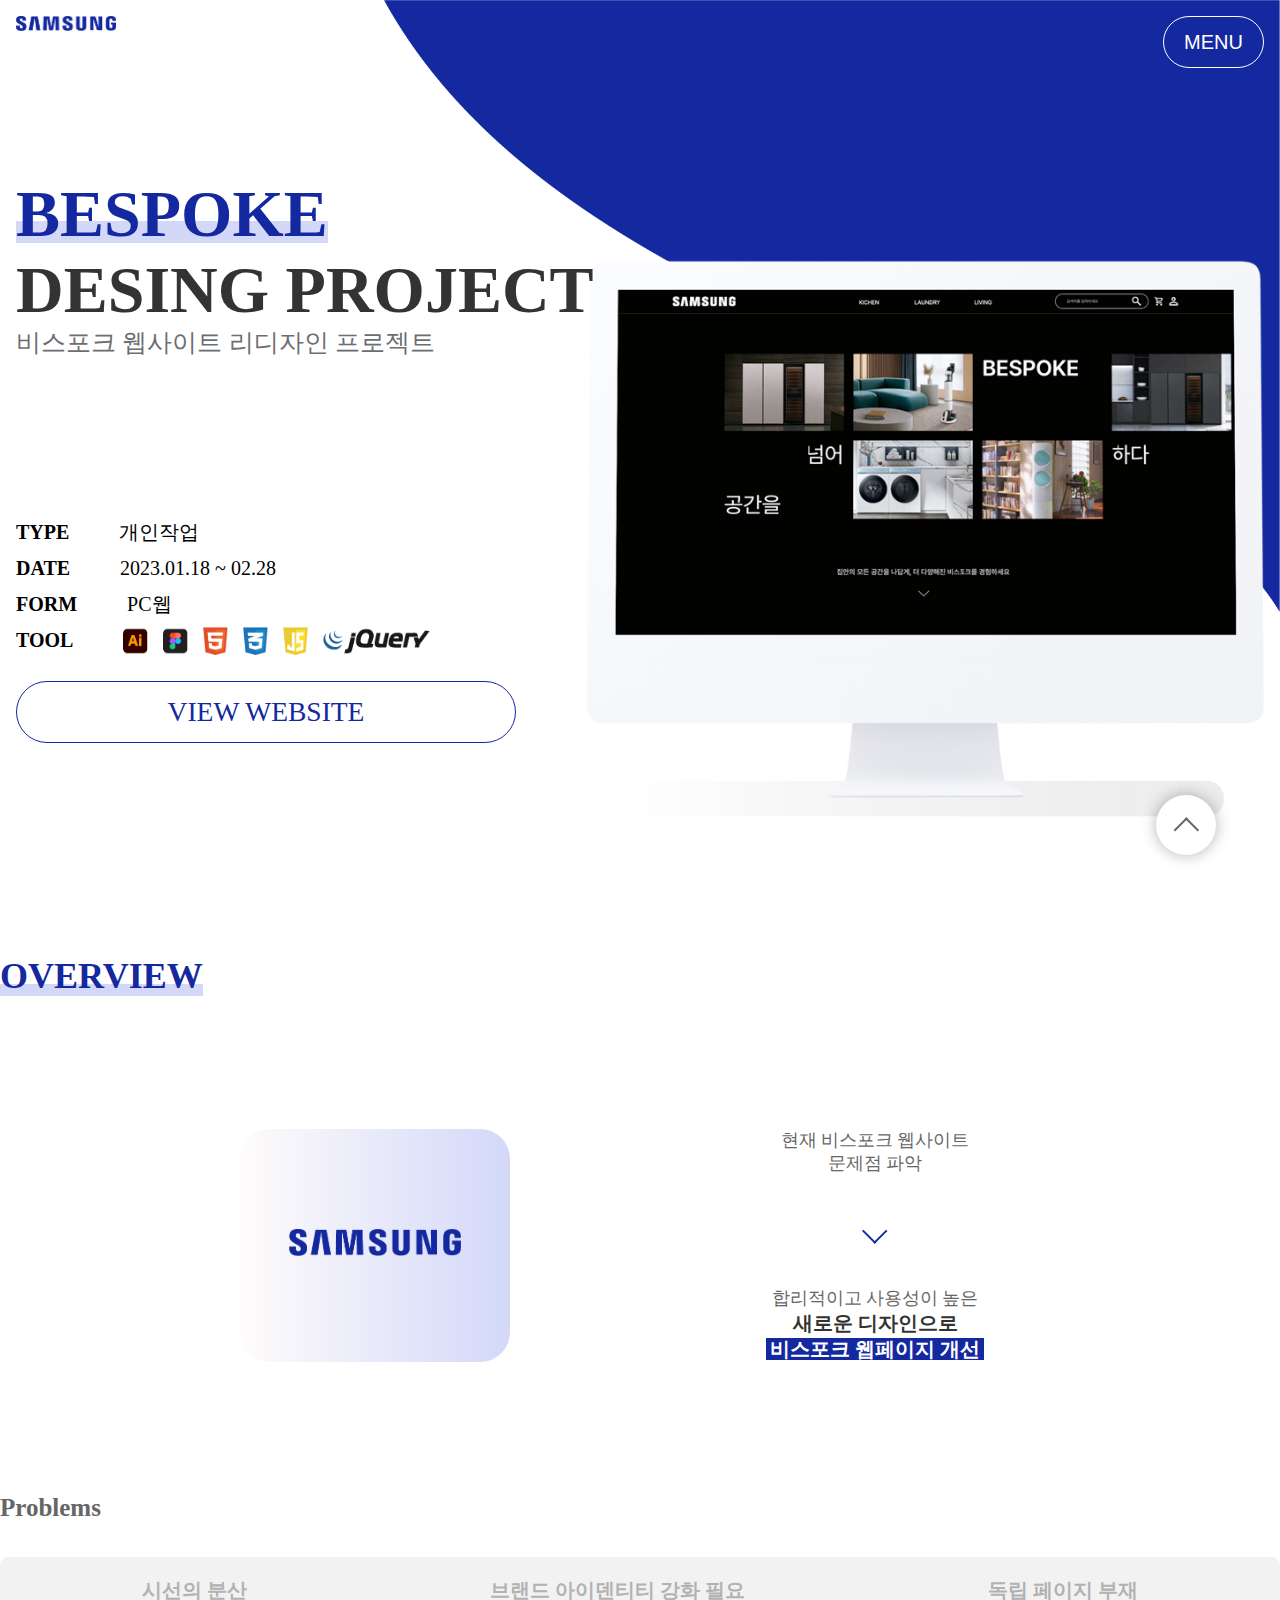
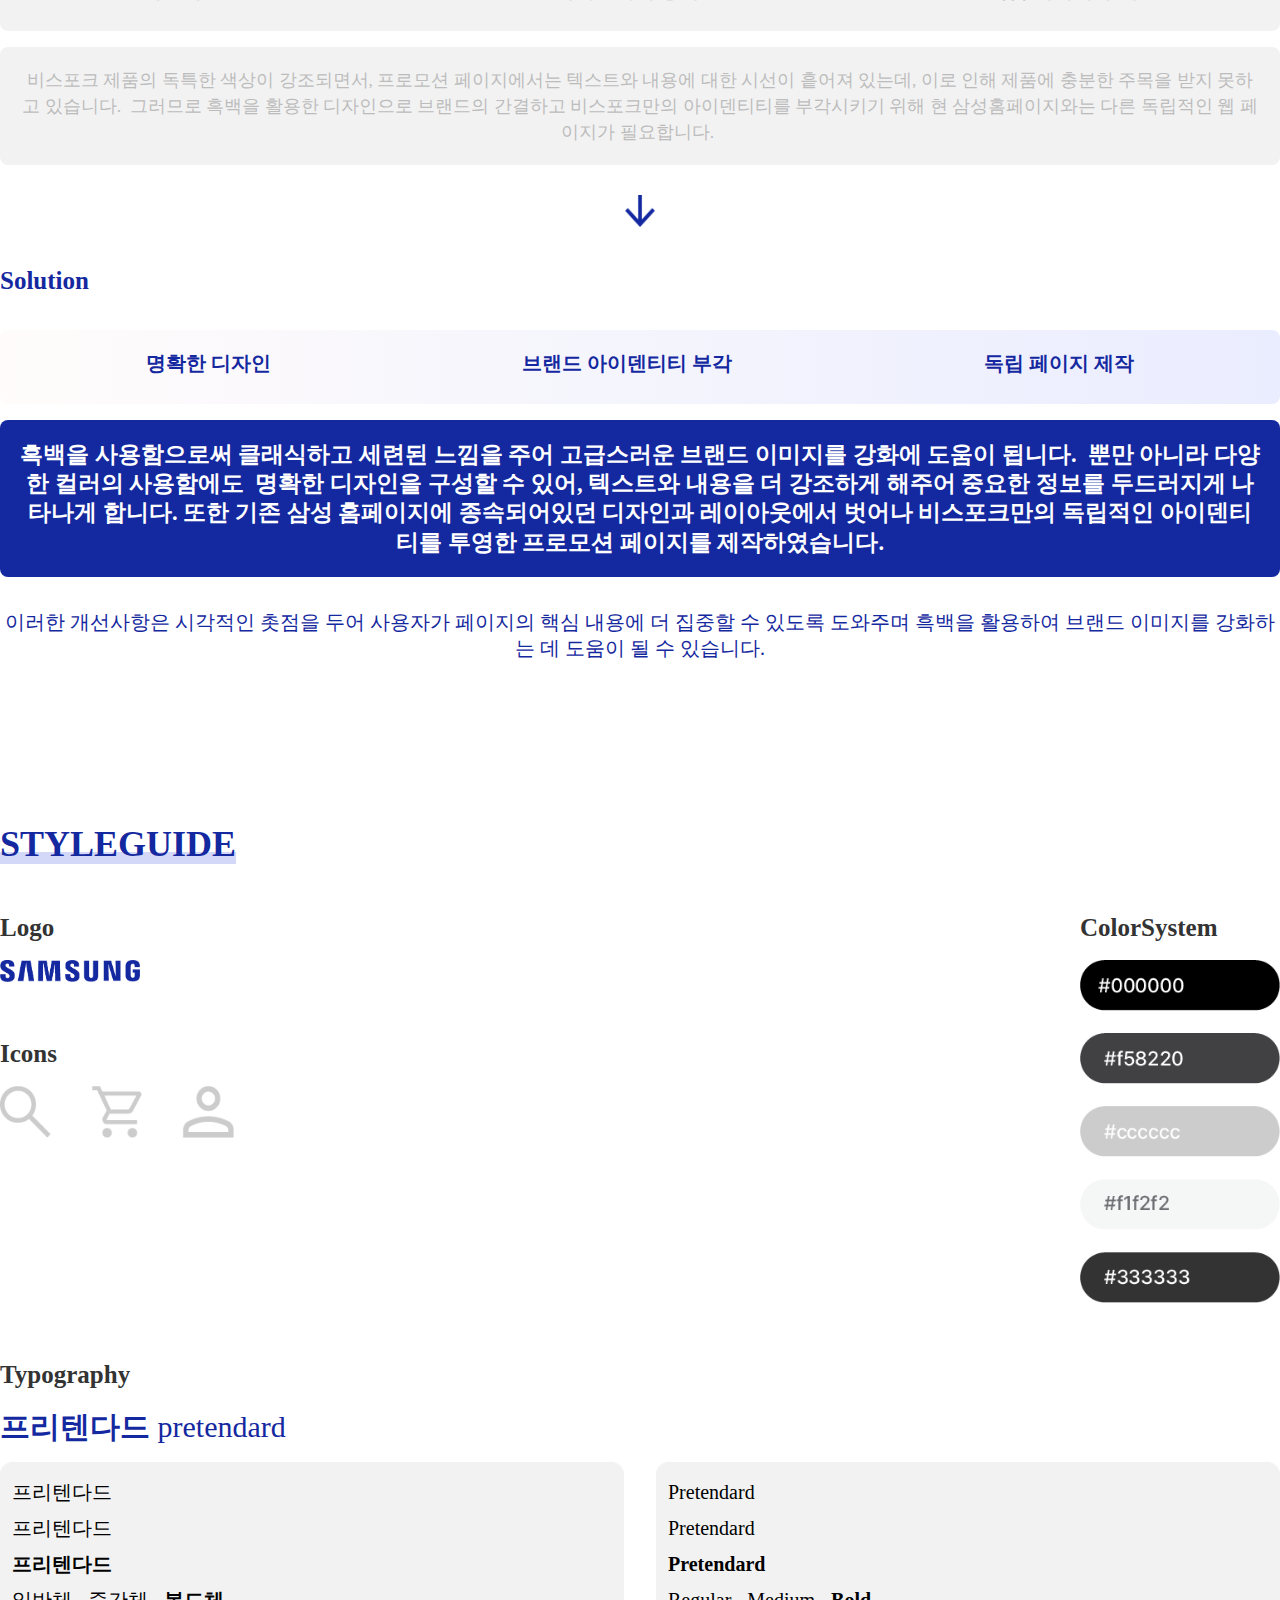
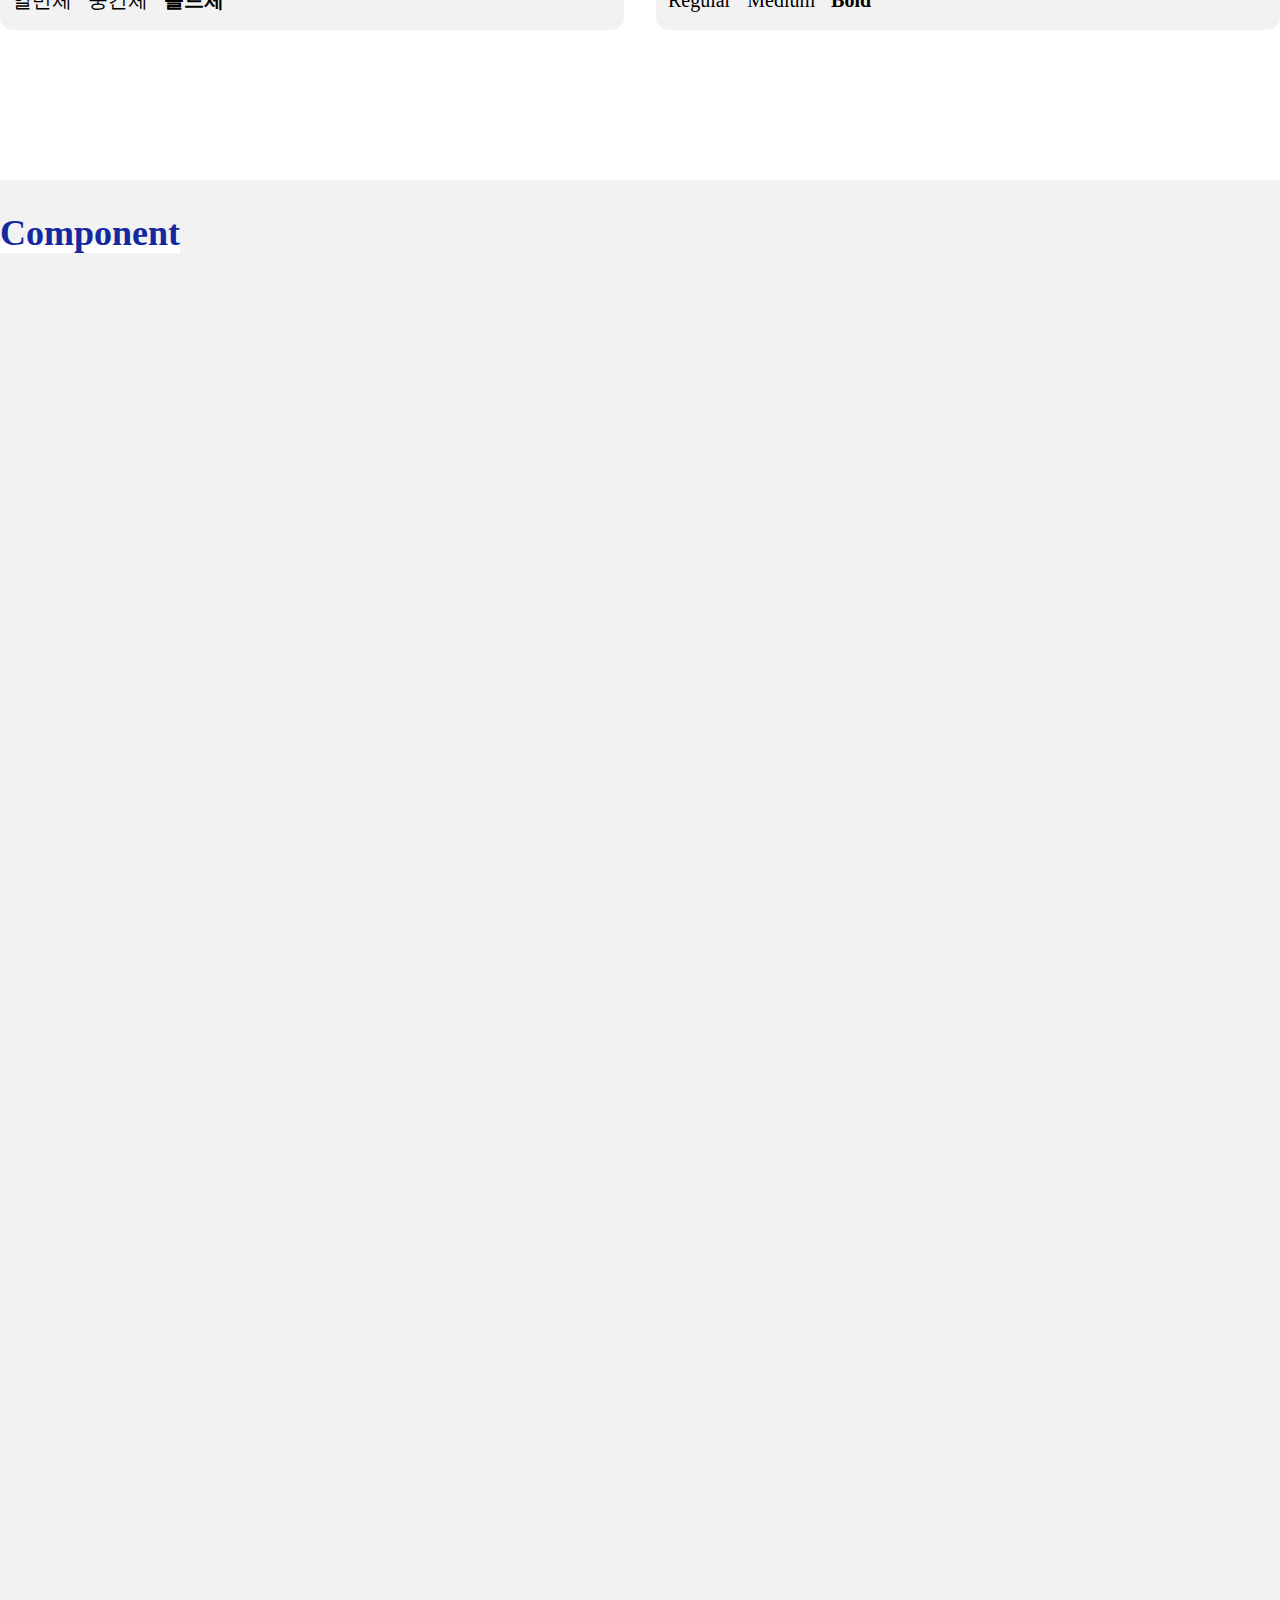
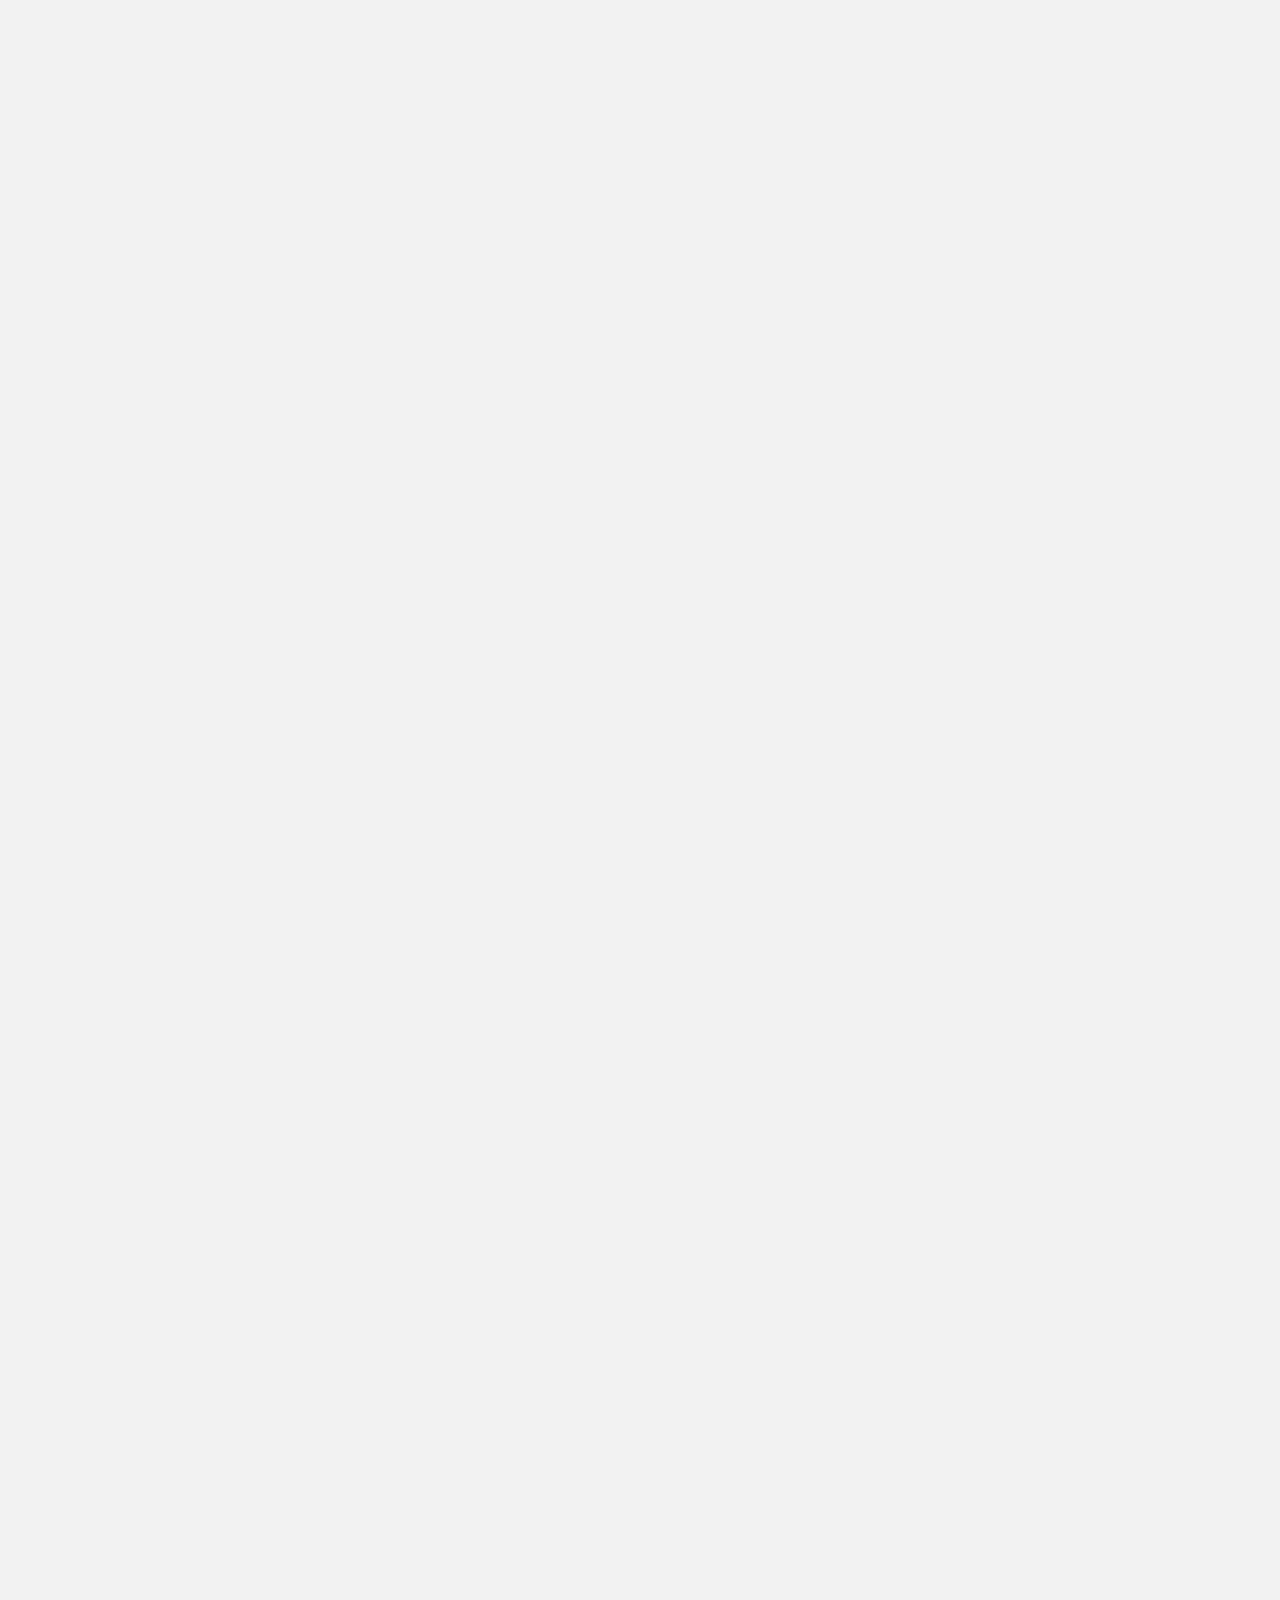
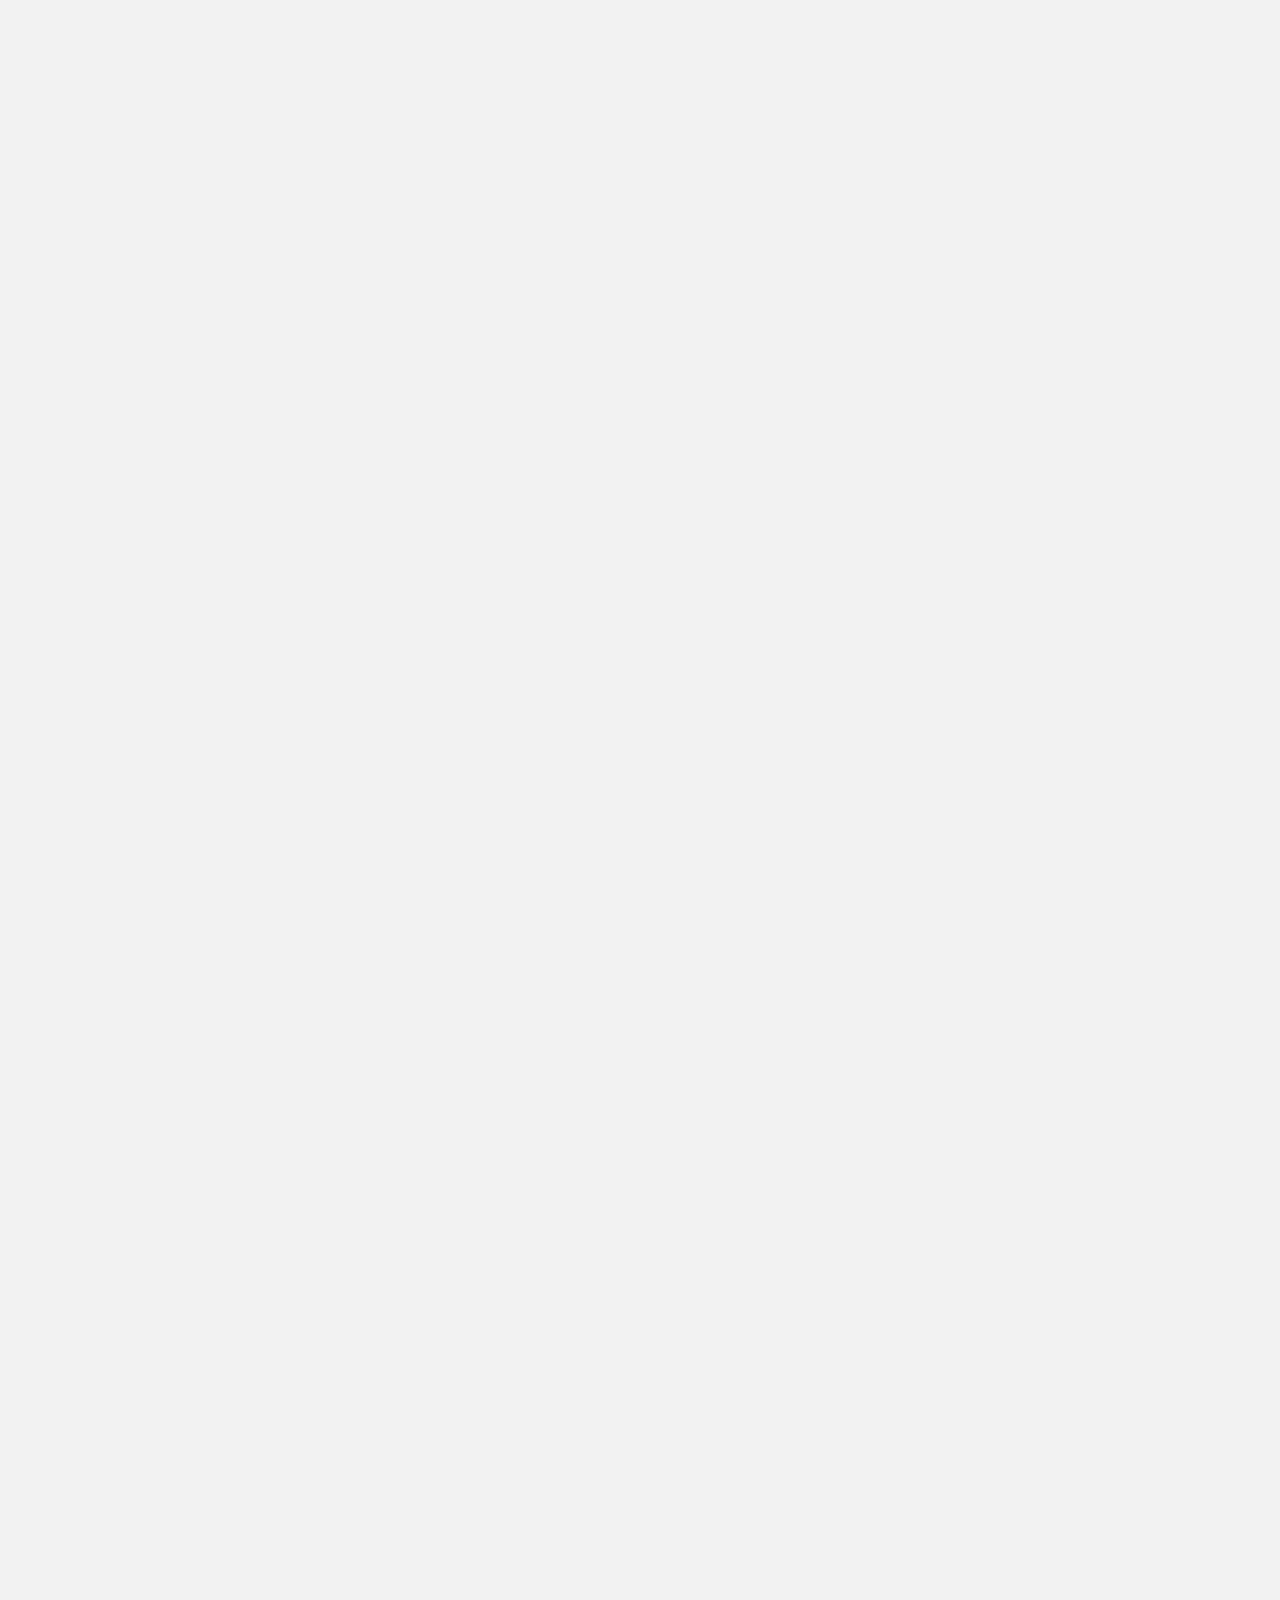
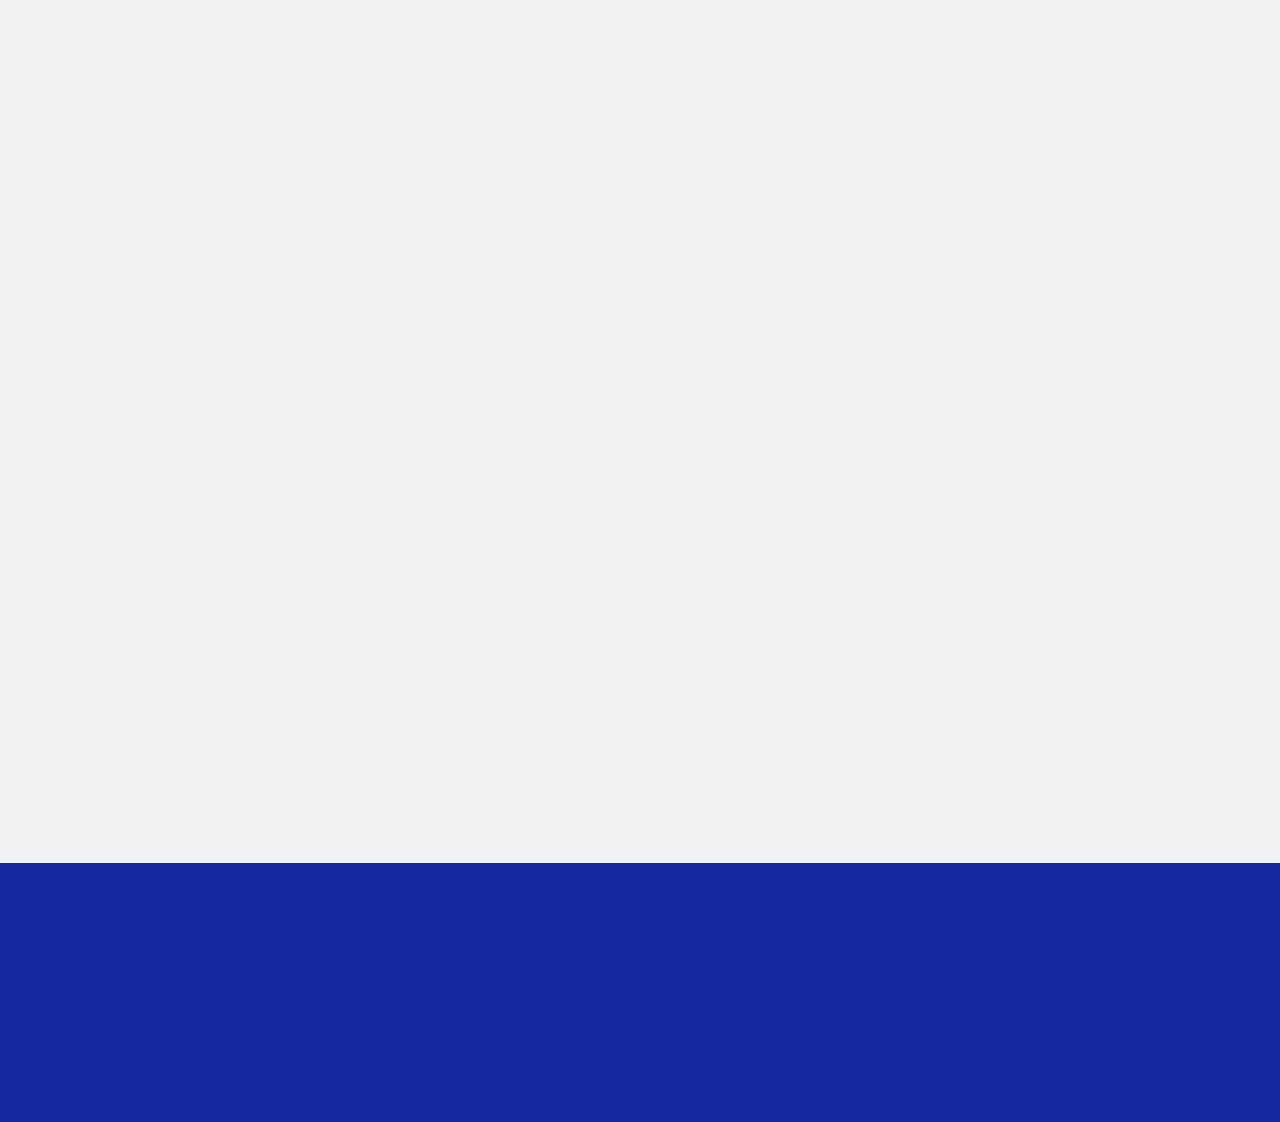
==== commit 8950b920: "Update index.html" ====
--- a/index.html
+++ b/index.html
@@ -50,7 +50,7 @@
                     </li><!--1st-->
                     <li class="key">
                         <h4>DATE</h4>
-                        <span>2023.11.04 ~ 12.14</span>
+                        <span>2023.01.18 ~ 02.28</span>
                     </li><!--2nd-->
                     <li class="key">
                         <h4>FORM</h4>
@@ -215,7 +215,7 @@
                         data-aos="fade-up">
                             <div class="pic"><img src="./img/kichen_02.png" alt="예메화면"></div><!--pic-->
                             <div class="info">
-                                <h4 class="sub_title">Reservation Component</h5><!--sub_title-->
+                                <h4 class="sub_title">Kitchen Component</h5><!--sub_title-->
                                 <div class="box">
                                     <p>볼드한 타이포에 애니메이션을 적용하여 각 컨텐츠의 섹션별로 장면의 전환을 연출하였습니다.
                                         또한 비대칭적 디자인을 연출하여 스크롤 방향에 맞춰 자연스러운 흐름을 나타내었습니다.</p>
@@ -226,7 +226,7 @@
                         data-aos="fade-up">
                             <div class="pic"><img src="./img/lun_03.png" alt="캐러샐"></div><!--pic-->
                             <div class="info">
-                                <h4 class="sub_title">Carousel Component</h5><!--sub_title-->
+                                <h4 class="sub_title">LaundryRoom Component</h5><!--sub_title-->
                                 <div class="box">
                                     <p>정확한 정보전달과 명확한 구분을 위해 해당 영역의 핵심 컨텐츠들을 슬라이드로 구성하였습니다.
                                         이때, 슬라이더는 swiper라이브러리를 활용하여 제작하였습니다.
@@ -238,7 +238,7 @@
                         data-aos="fade-up">
                             <div class="pic"><img src="./img/living_04.png" alt="광고"></div><!--pic-->
                             <div class="info">
-                                <h4 class="sub_title">Ad banner  Component</h5><!--sub_title-->
+                                <h4 class="sub_title">LivingRoom  Component</h5><!--sub_title-->
                                 <div class="box">
                                     <p>삼성 비스포크의 리빙 제품을 강조하기 위해 큰 타이포를 활용하여 
                                       핵심 컨텐츠의 타이틀로 구분하고, 인터렉션을 통해 설명했습니다.
@@ -250,7 +250,7 @@
                         data-aos="fade-up">
                             <div class="pic"><img src="./img/360color_05.png" alt="퀵메뉴"></div><!--pic-->
                             <div class="info">
-                                <h4 class="sub_title">Quick menu  Component</h5><!--sub_title-->
+                                <h4 class="sub_title">Custom Color Preview Component</h5><!--sub_title-->
                                 <div class="box">
                                     <p>각 페이지에서 한눈에 색감을 파악할 수 있도록 조성하였고,
                                     마우스를 올렸을 때 예시 이미지를 통해 쉽게 인테리어를 확인할 수 있도록 디자인되어 있습니다.
@@ -274,7 +274,7 @@
                         data-aos="fade-up">
                             <div class="pic"><img src="./img/footer.png" alt="프리미엄 페이지"></div><!--pic-->
                             <div class="info">
-                                <h4 class="sub_title">Premium  Component</h5><!--sub_title-->
+                                <h4 class="sub_title">Footer  Component</h5><!--sub_title-->
                                 <div class="box">
                                     <p>삼성 비스포크 푸터를 참고하여 디자인을 제작하였습니다.
                                     비슷한 스타일과 세련된 느낌을 살려 흑백을 활용하여 구성하였습니다.</p>
